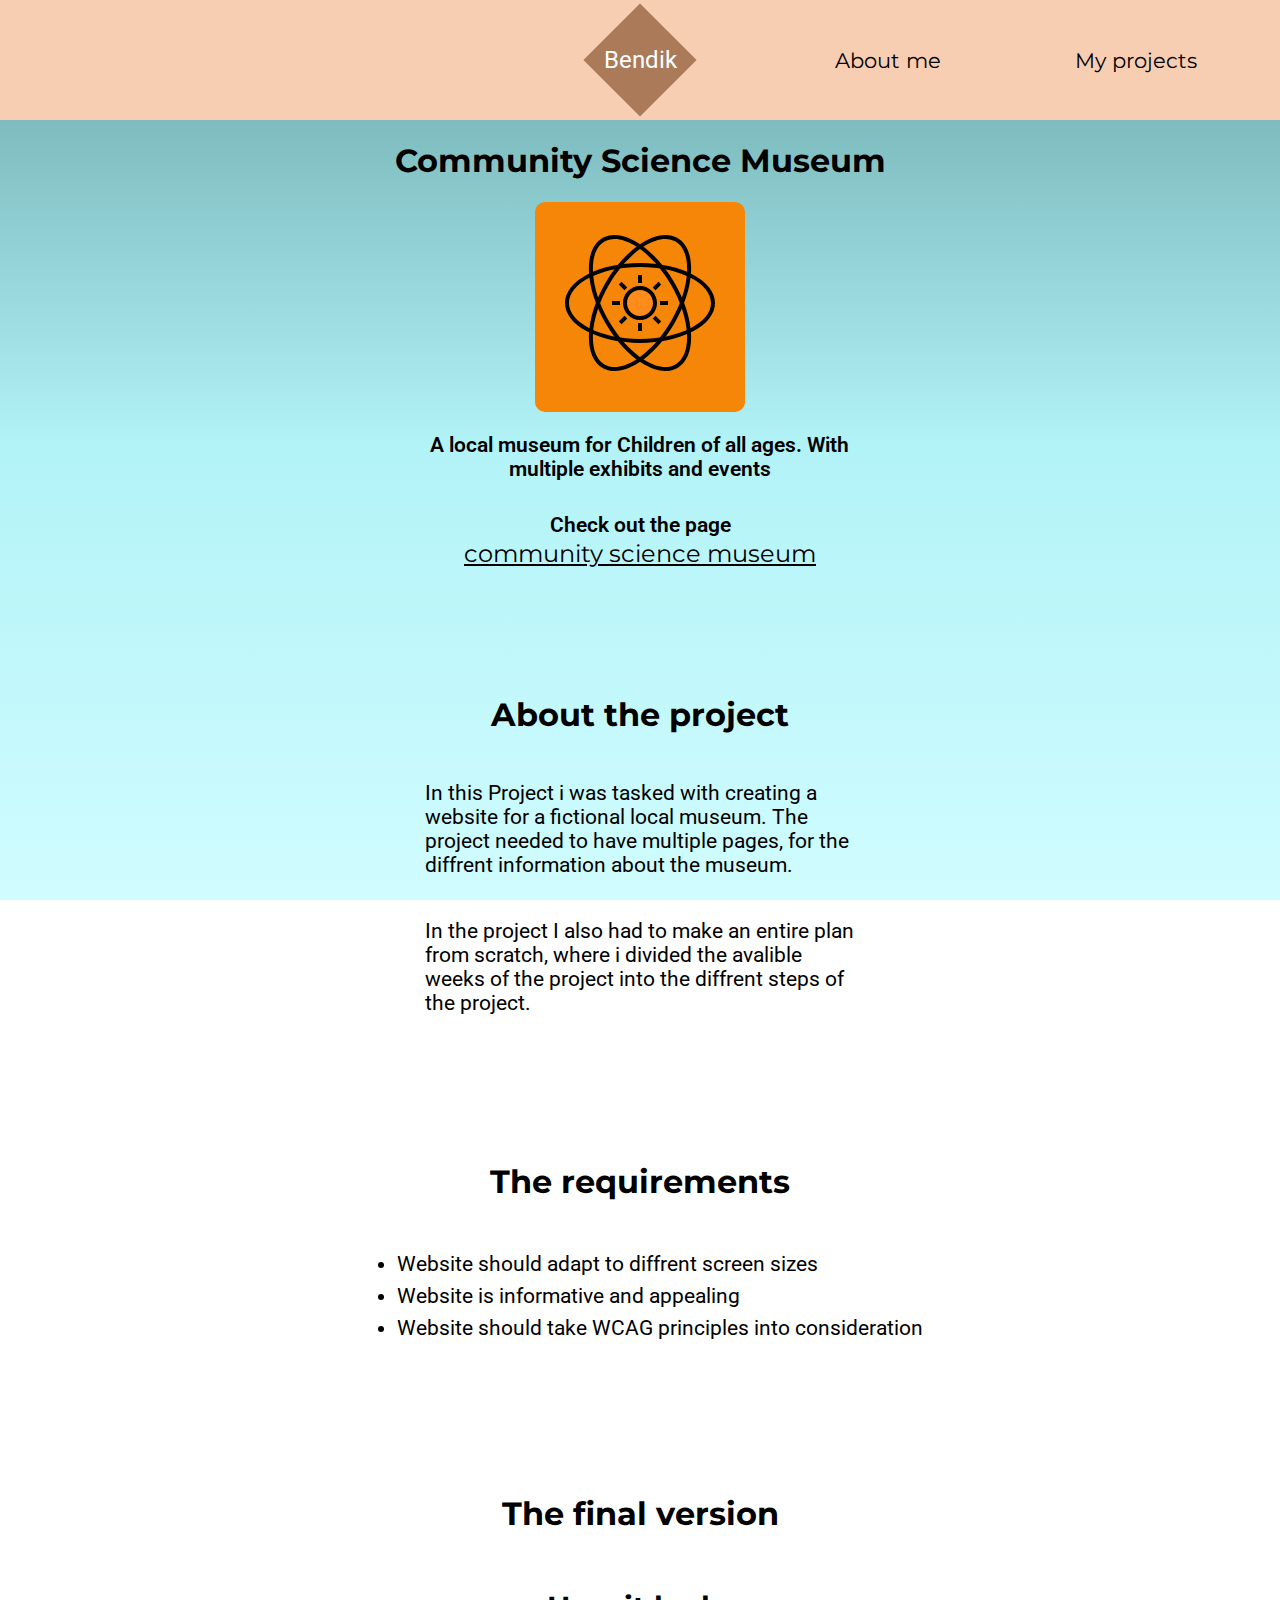
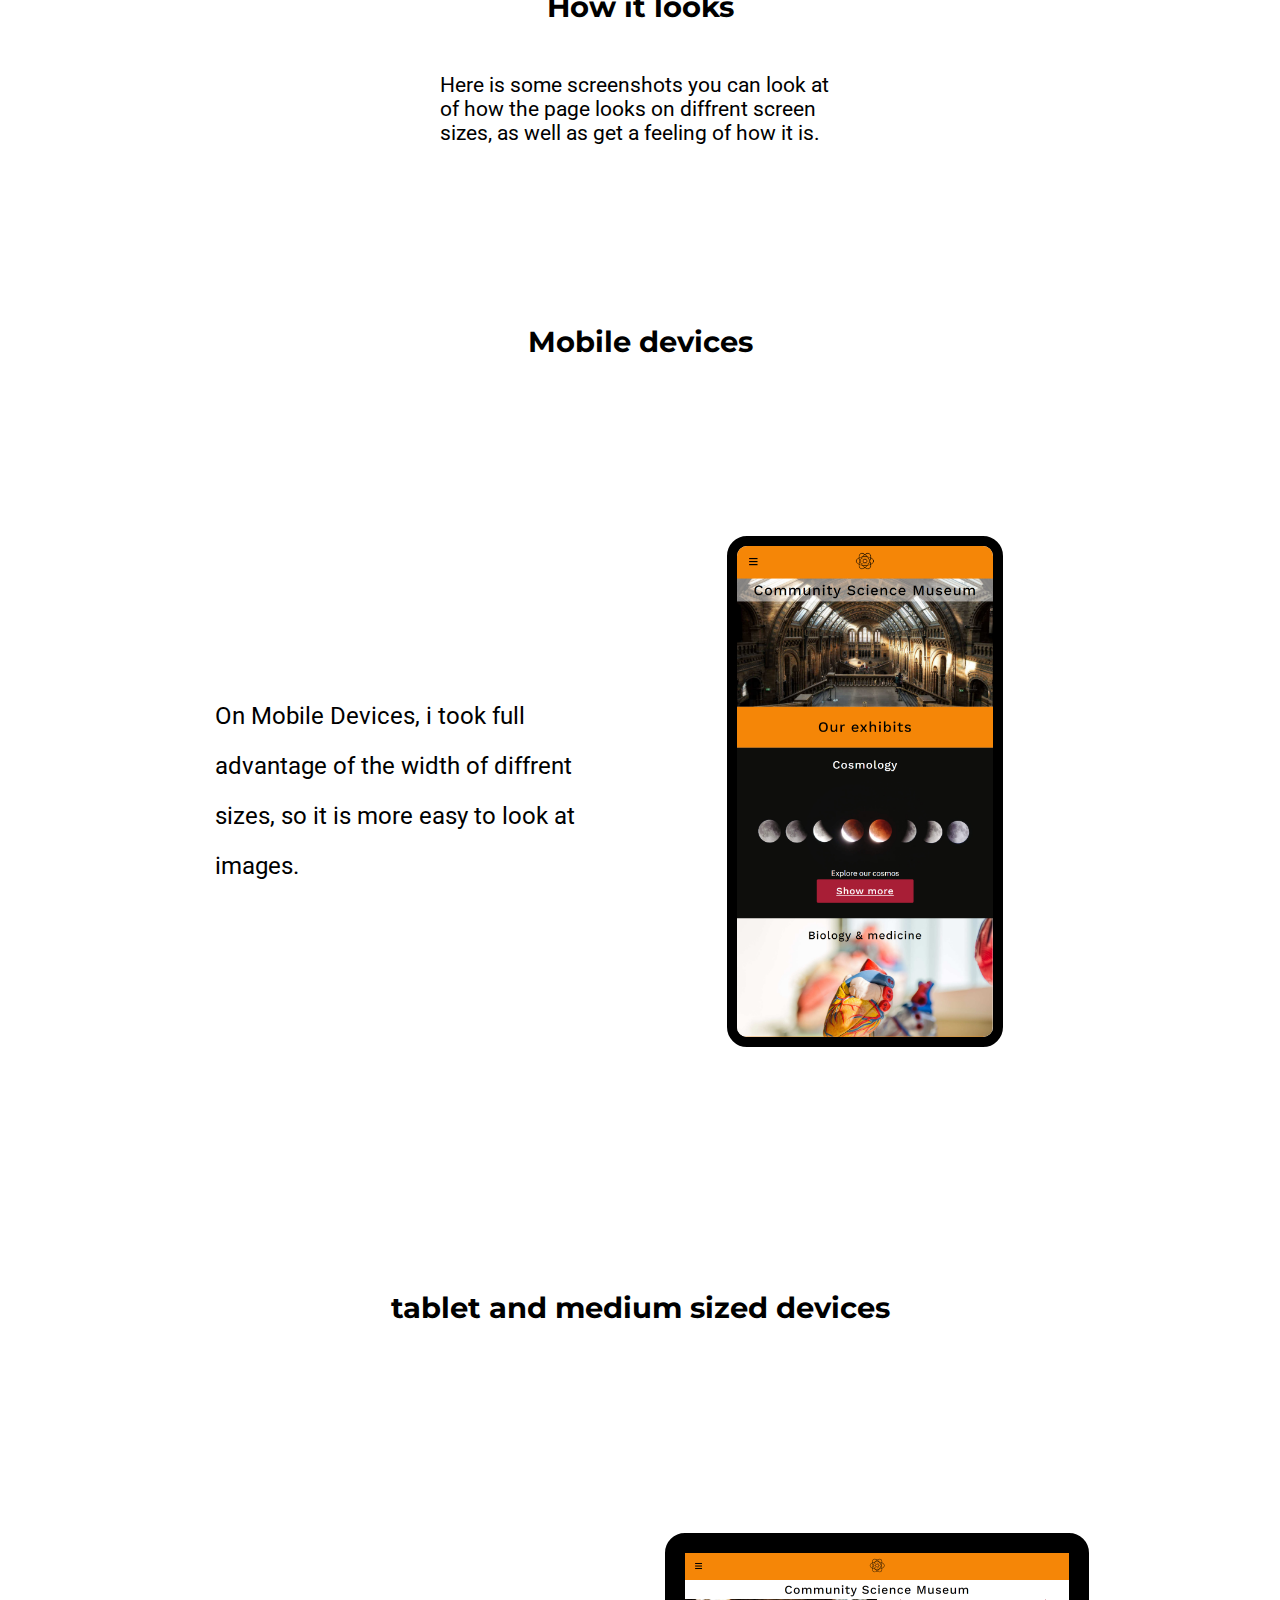
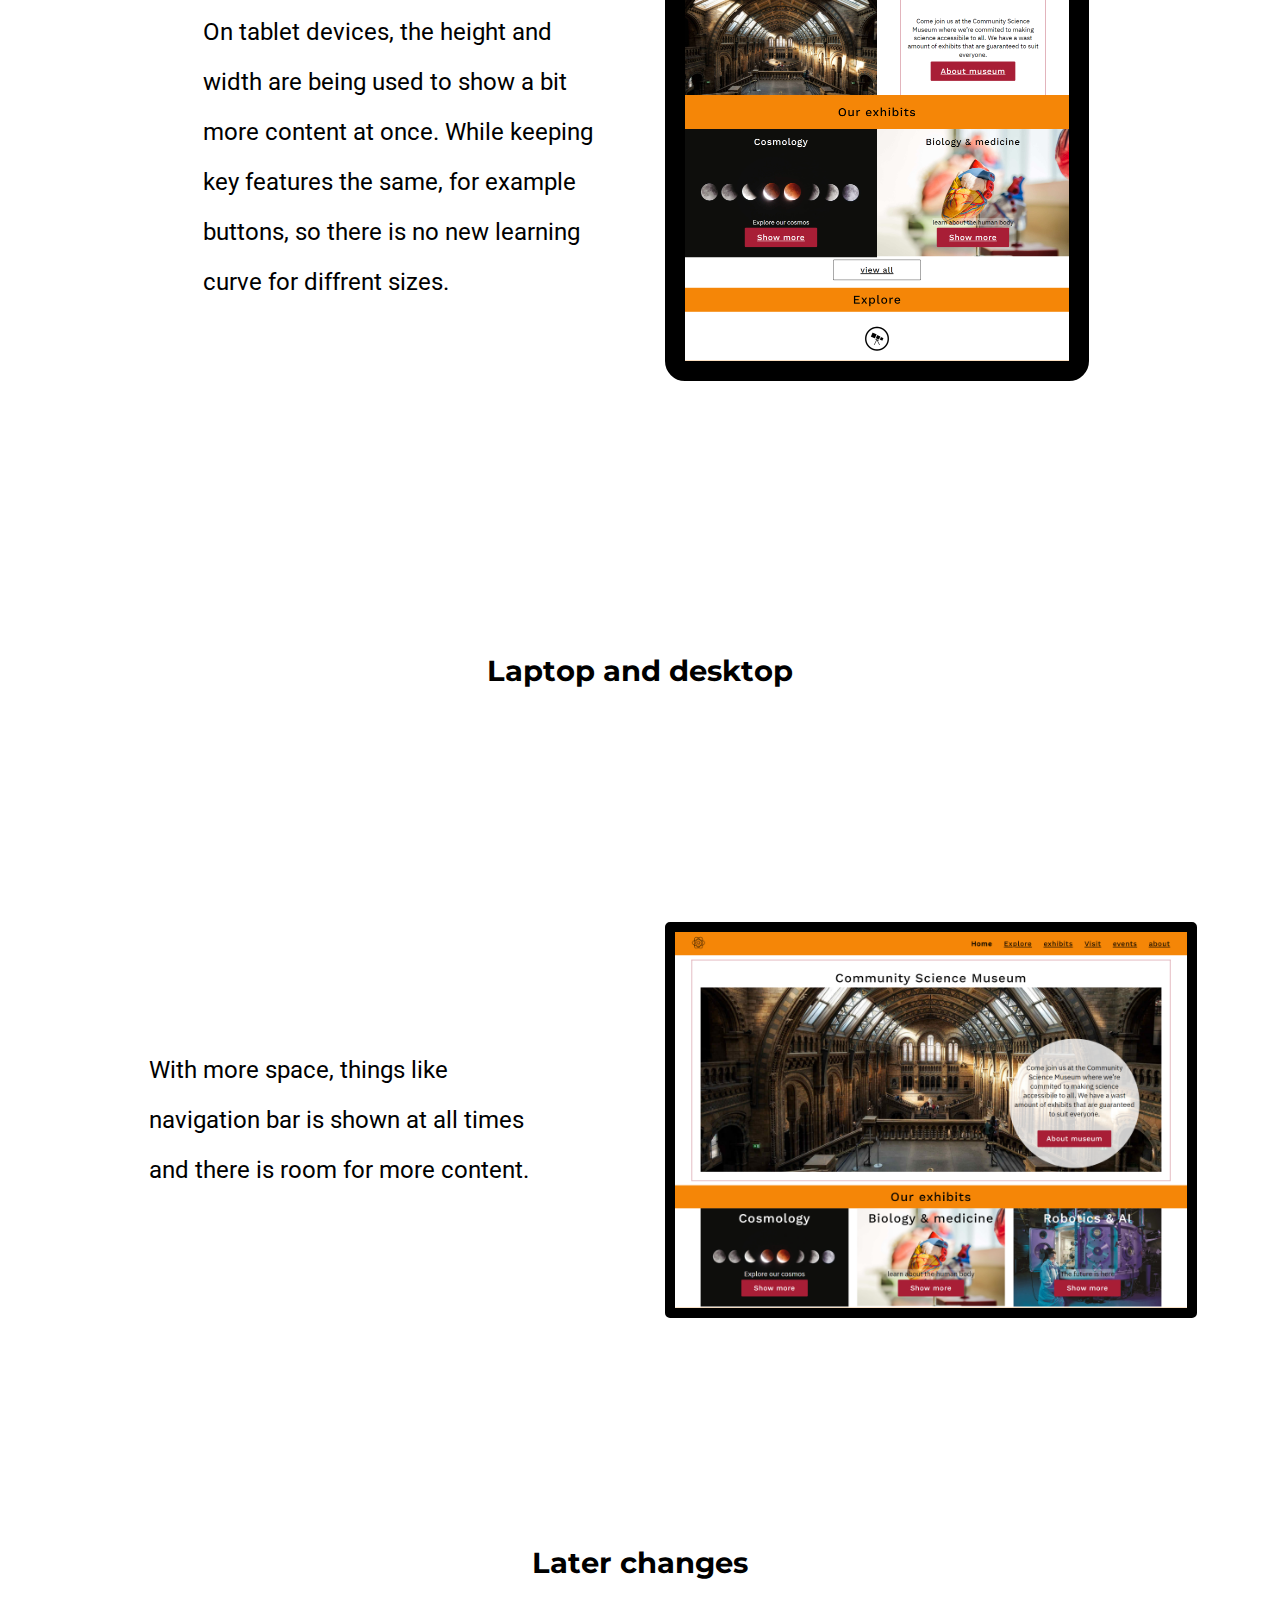
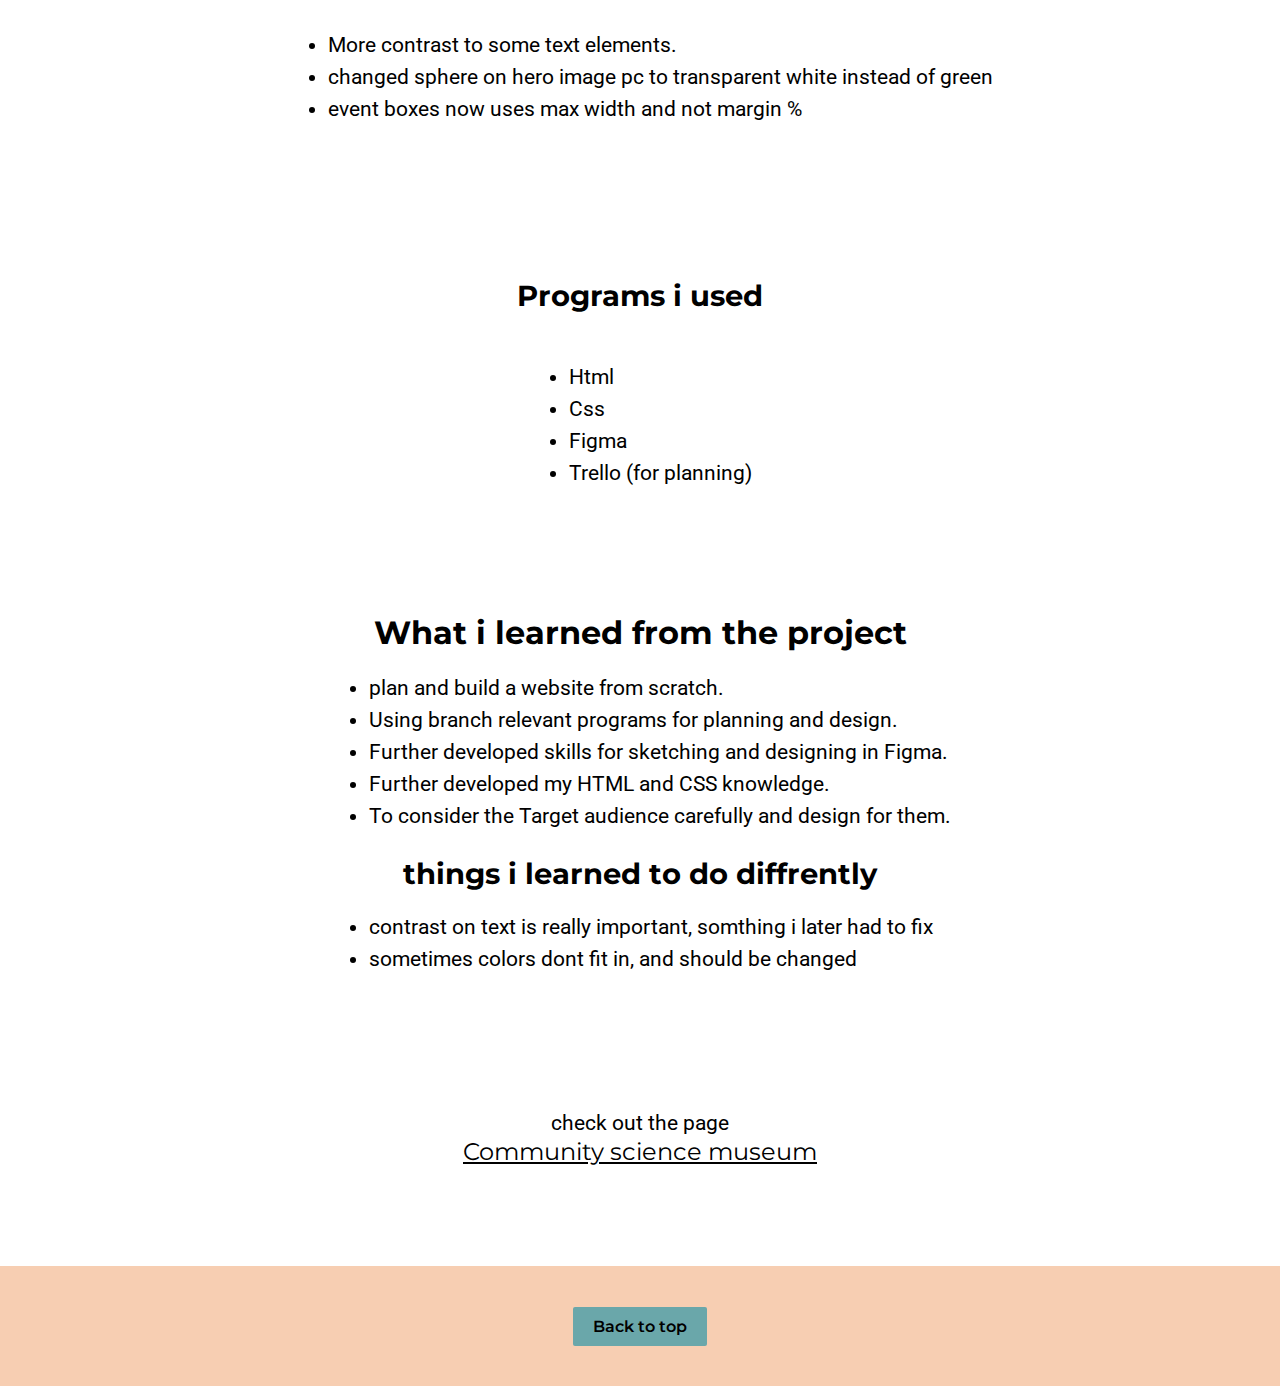
==== communityscienceMuseum.html @ 0f40d1de "more styling and spelling" ====
<!DOCTYPE html>
<html lang="en">
<head>
    <meta charset="UTF-8">
    <meta http-equiv="X-UA-Compatible" content="IE=edge">
    <meta name="viewport" content="width=device-width, initial-scale=1.0">
    <meta name="description" content="The community science museum project. A project about an fictional local museum.">
    <link rel="stylesheet" href="./css/style.css">
    <link rel="preconnect" href="https://fonts.googleapis.com">
<link rel="preconnect" href="https://fonts.gstatic.com" crossorigin>
<link href="https://fonts.googleapis.com/css2?family=Montserrat&family=Roboto&display=swap" rel="stylesheet">
    <title>My portfolio | project Science museum</title>
</head>
<body>
    <header class="grid" id="header">
        <a href="index.html" class="logo">
            <p>Bendik</p>
        </a>
            <a class="navOne" href="index.html#aboutMe">About me</a>
            <a class="navTwo" href="index.html#projects">My projects</a>
        </header>
    <main class="grid" id="project">
        <section class="grid" id="topText">
            <h1>Community Science Museum</h1>
            <img src="./assets/museumlogo.svg" alt="The logo for the museum">
            <p class="bold">A local museum for Children of all ages. With multiple exhibits and events</p>

            <div class="grid link">
                <p class="bold">Check out the page</p>
                <a href="https://community-science-museum-bergen.netlify.app/">community science museum</a>
            </div>
        </section>
        <section id="about" class="grid">
            <h2>About the project</h2>
            <p>In this Project i was tasked with creating a website for a fictional local museum.
                The project needed to have multiple pages, for the diffrent information about the museum.</p>
            <p>In the project I also had to make an entire plan from scratch, where i divided the avalible weeks of the project into the diffrent steps of the project.</p>
        </section>
        <section class="grid">
            <h2>The requirements</h2>
            <ul>
                <li>Website should adapt to diffrent screen sizes</li>
                <li>Website is informative and appealing</li>
                <li>Website should take WCAG principles into consideration</li>
            </ul>
        </section>
        <section class="grid" id="finalProduct">
            <h2>The final version</h2>
            <article class="grid look">
                <div class="grid">
                <h3>How it looks</h3>
                <p>Here is some screenshots you can look at of how the 
                    page looks on diffrent screen sizes, as well as get a feeling of how it is.</p>
                </div>
                <div class="grid product mobile">
                    <h4>Mobile devices</h4>
                    <p>On Mobile Devices, i took full advantage of the width of diffrent sizes, so it is more easy to look at images.</p>
                    <img src="./assets/screenshots/museummobile.png">
                </div>
                <div class="grid product tablet">
                    <h4>tablet and medium sized devices</h4>
                    <p>
                        On tablet devices, the height and width are being used to show a bit more content at once. While keeping key features the same, for example buttons, so there is no new learning curve for diffrent sizes.
                    </p>
                    <img src="./assets/screenshots/museumtablet.png">
                </div>
                <div class="grid product pc">
                    <h4>Laptop and desktop</h4>
                    <p>With more space, things like navigation bar is shown at all times and  there is room for more content.</p>
                    
                    <img src="./assets/screenshots/museumpc.png">
                </div>
            </article>
        </section>
            <article class="grid" id="changes">
                <h3>Later changes</h3>
                <ul>
                    <li>More contrast to some text elements.</li>
                    <li>changed sphere on hero image pc to transparent white instead of green</li>
                    <li>event boxes now uses max width and not margin %</li>
                </ul>
            </article>
            <article class="grid" id="programs">
                <h3>Programs i used</h3>
                <ul>
                    <li>Html</li>
                    <li>Css</li>
                    <li>Figma</li>
                    <li>Trello (for planning)</li>

                </ul>
            </article>
        
        <section id="learned" class="grid">
            <h2> What i learned from the project</h2>
            <ul>
                <li>plan and build a website from scratch.</li>
                <li>Using branch relevant programs for planning and design.</li>
                <li>Further developed skills for sketching and designing in Figma.</li>
                <li>Further developed my HTML and CSS knowledge.</li>
                <li>To consider the Target audience carefully and design for them.</li>
                </ul>
                <h3> things i learned to do diffrently</h3>
                <ul>
                <li>contrast on text is really important, somthing i later had to fix</li>
                <li>sometimes colors dont fit in, and should be changed</li>
            </ul>
        </section>
        <div class="link grid">
        <p>check out the page</p>
        <a href="https://community-science-museum-bergen.netlify.app/">Community science museum</a>
        </div>

    </main>
    <footer class="flex">
        <a class="button" href="#header">Back to top</a>

    </footer>
</body>
</html>
---- css/style.css ----
:root{
    /*maybe*/
}
html{
    scroll-behavior: smooth;
}
body{
    background: linear-gradient(180deg, #6AA7AA 0%, #B2F3F7 49.48%, #D0FCFF 100%);
    background-repeat: no-repeat;
    background-size: cover;
    background-attachment: fixed;
    margin: 0px;
    
}
.grid{
    display: grid;
    align-items: center;
    justify-items: center;
}
.flex{
    display: flex;
}
/*text*/
h1, h2, h3, h4, a{
    font-family: 'Montserrat', sans-serif;
}
h1, h2{
    font-size: 2rem;
}
h3{
    font-size: 1.8rem;
}
p, li{
    font-family: 'Roboto', sans-serif;
    font-size: 1.3rem;

}
ul{
    margin-bottom: 20px;
}
li{
    margin:8px 2px
}
.bold{
    font-weight: 600;
}
.link{
    margin-top: 10px;
    font-size: 1.5rem;
}
.link p{
    margin: 2px;
}
.link a{
    text-decoration: underline;
    color: black;
}
/*buttons and relevant*/
a.button{
    background-color: #6AA7AA;
    color: black;
    text-decoration: none;
    padding:10px 20px;
    border-radius: 2px;
    font-weight: 600;
}
a.button:hover{
    text-decoration: underline;
    cursor: pointer;
}
/**********************************header********************************************/
header, footer{
    background-color: #F7CEB2;
    margin: 0px;
    padding: 0px 20px;
    height: 120px;
    grid-template-columns: 1fr 0.5fr 1fr 0.5fr 0.5fr 0.5fr;
    
    
}
.logo{
    grid-column: 3/4;
    background-color: #AB7A59;
    transform: rotate(45deg);
    height: 80px;
    width: 80px;
    display: flex;
    align-items: center;
    justify-content: center;
}
.logo p{
    transform: rotate(-45deg);
    margin:0px;
    color: white;
    font-size: 1.5rem;

}
.navOne{
    grid-column: 5/6;
}
.navTwo{
    grid-column: 6/7;
}
header a{
    text-decoration: none;
    color:#000;
    font-size: 1.3rem;
    margin: 18px;
    
}
/******************************************************************************/

main{
    row-gap: 220px;
    padding-bottom: 100px;
}
/**********************************index content********************************************/
section#info{
    row-gap: 80px;
    margin-top: 50px;
}
#info img{
    max-width: 20%;
    border-radius: 100%;
}
section#info div{
    column-gap: 30px;
}
section#projects h2{
    margin-bottom: 100px;
}
div#myProjects{
    row-gap: 200px;
}
/********************programs*********************/
section#knowledge{
    text-align: center;
}
div#programs{
    grid-template-areas: "topleft . topright"
    "botleft . botright";
    grid-template-columns: 1fr 1fr 1fr;
    grid-template-rows: auto auto;
    gap: 80px 20px;
    margin-top: 50px;
}
div#programs img{
    width: 150px;
    height: 150px;
}
div#html{
    grid-area: topleft;
}
div#css{
    grid-area: topright;
}
div#javascript{
    grid-area: botleft;
}
div#figma{
    grid-area: botright;
}



main#index article{
    grid-template-areas:
    "image name name"
    "image excerpt excerpt"
    "image button button";
    column-gap: 50px;
}
main#index article img{
    grid-area: image;
}
main#index article h3{
    grid-area: name;
}
main#index article p{
    grid-area: excerpt;
    width: 300px;
}
main#index article a{
    grid-area: button;
}
footer{
    align-items: center;
    justify-content: center;
    flex-direction: column;
}
/*about specific page */
main#project{
    row-gap: 100px;
}
section#topText p{
    max-width: 65%;
    text-align: center;
}
#about p{
    max-width: 430px;
    
}

#about ul{
    
    width: 100%;
    margin-top: 0px;
}
.listInfo{
    width: 100%;
    margin-bottom: 0px;
}

section#finalProduct{
}
section#finalProduct p{
    max-width: 400px;
}
.product{
    grid-template-columns: 1fr  1fr;
    height: 100vh;
    column-gap: 50px;
}
.product h4{
    grid-column: 1/3;
    font-size: 1.8rem;
}
.product p{
    font-size: 1.5rem;
    line-height: 50px;
}
.look{
    row-gap: 50px;
}
.mobile img{
    max-width: 20vw;
    border: solid 10px black;
    border-radius: 20px;
}
.tablet img{
    max-width: 30vw;
    border: solid 20px black;
    border-radius: 20px;
}

.pc img{
    grid-column: 2/3;
    max-width: 40vw;
    border: solid 10px black;
    border-radius: 5px;
}
section#learned{
        justify-items: start;
        margin: 0 auto;
}
section#learned h3, section#learned h2{
    margin: 0 auto;
    text-align: center;
}

@media only screen and (max-width:1300px){
    header{
        grid-template-columns: 1fr 1fr 1fr 1fr 1fr;
    }
    .navOne{
        grid-column: 4/5;
    }
    .navTwo{
        grid-column: 5/6;
    }
    .logo{
        grid-column: 3/4;
    }
 
  
}

@media only screen and (max-width:1000px){
    header{
        grid-template-columns: 1fr 1fr 1fr;

    }
    .navOne{
        grid-column: 1/2;
        grid-row: 1/2;
    }
    .logo{
        grid-column: 2/3;
        grid-row: 1/2;
    }
    .navTwo{
        grid-column: 3/4;
        grid-row: 1/2;
    }
    section#topText p{
        max-width: none;
    }
    main#index article{
        grid-template-areas: "name name name"
        "image excerpt excerpt"
        "image button button";
    }
    section#finalProduct .product p{
        max-width: 50vw;
        line-height: normal;
    }
    
    .product{
        height: auto;
        grid-template-rows: auto auto auto;
        grid-template-columns: 90vw;
        column-gap: 0px;
        margin-bottom: 10vh;
    }
    .product img{
        max-height: 50vh;
        max-width: none;
    }
    .product h4, .prooduct p, .product img{
        grid-column: 1/2;
    }
    article#programs, section#learned{
        justify-items: start;
        margin: 0 auto;
        width: 80%;
    }
    article#programs h3{
        margin: 0 auto;
    }

}

/*mobile devices*/
@media only screen and (max-width:600px){
    header{
        padding: 0px;
    }   
    header a{
        margin: 10px;
    }
    .navOne, .navTwo{
        font-size: 1.1rem;
    }
    h1{
        max-width: 90%;
        text-align: center;
    }
    section#topText{
        row-gap: 40px;
    }
   
    section#info{
        row-gap: 20px;
    }
    section#info img{
        max-width: 50%;
    }
    main#index{
        row-gap: 150px;
    }
    main#index article{
        grid-template-areas: "name"
        "image"
        "excerpt"
        "button";
        grid-template-columns: 1fr;
        
        
    }
    main#index article h3{
        text-align: center;
    }
    section#info > div{
        width: 40%;
        text-align: center;
        flex-direction: column;
        row-gap: 25px;
    }
    div#programs{
        grid-template-columns: 1fr 1fr;
        grid-template-rows: auto auto;
        grid-template-areas: "topleft topright"
        "botleft botright";
    }
    div#programs > div > img{
        max-width: 100px;
        max-height: 100px;
    }
    section#projects h2{
        margin-bottom: 20px;
    }
    div#myProjects{
        row-gap: 100px;
    }
    main#index div#myProjects p{
        width: auto;
        max-width: 75%;
    }


/*project page*/
section#topText p{
    max-width: 80%;
}
    #about p, section#finalProduct p{
        max-width: 80%;
        margin: 0 auto;
    }
    ul{
        max-width: 80%;
    }
    main#project{
        row-gap: 60px;
    }
    section#finalProduct .product p{
        max-width: 90%;
        font-size: 1.3rem;
    }
    .product{
        
        row-gap: 20px;
    }
    .product h4{
        text-align: center;
    }
    .product img{
        max-width: 80vw;
    }
    section#learned ul:first-of-type{
        margin-bottom: 100px;
    }
}
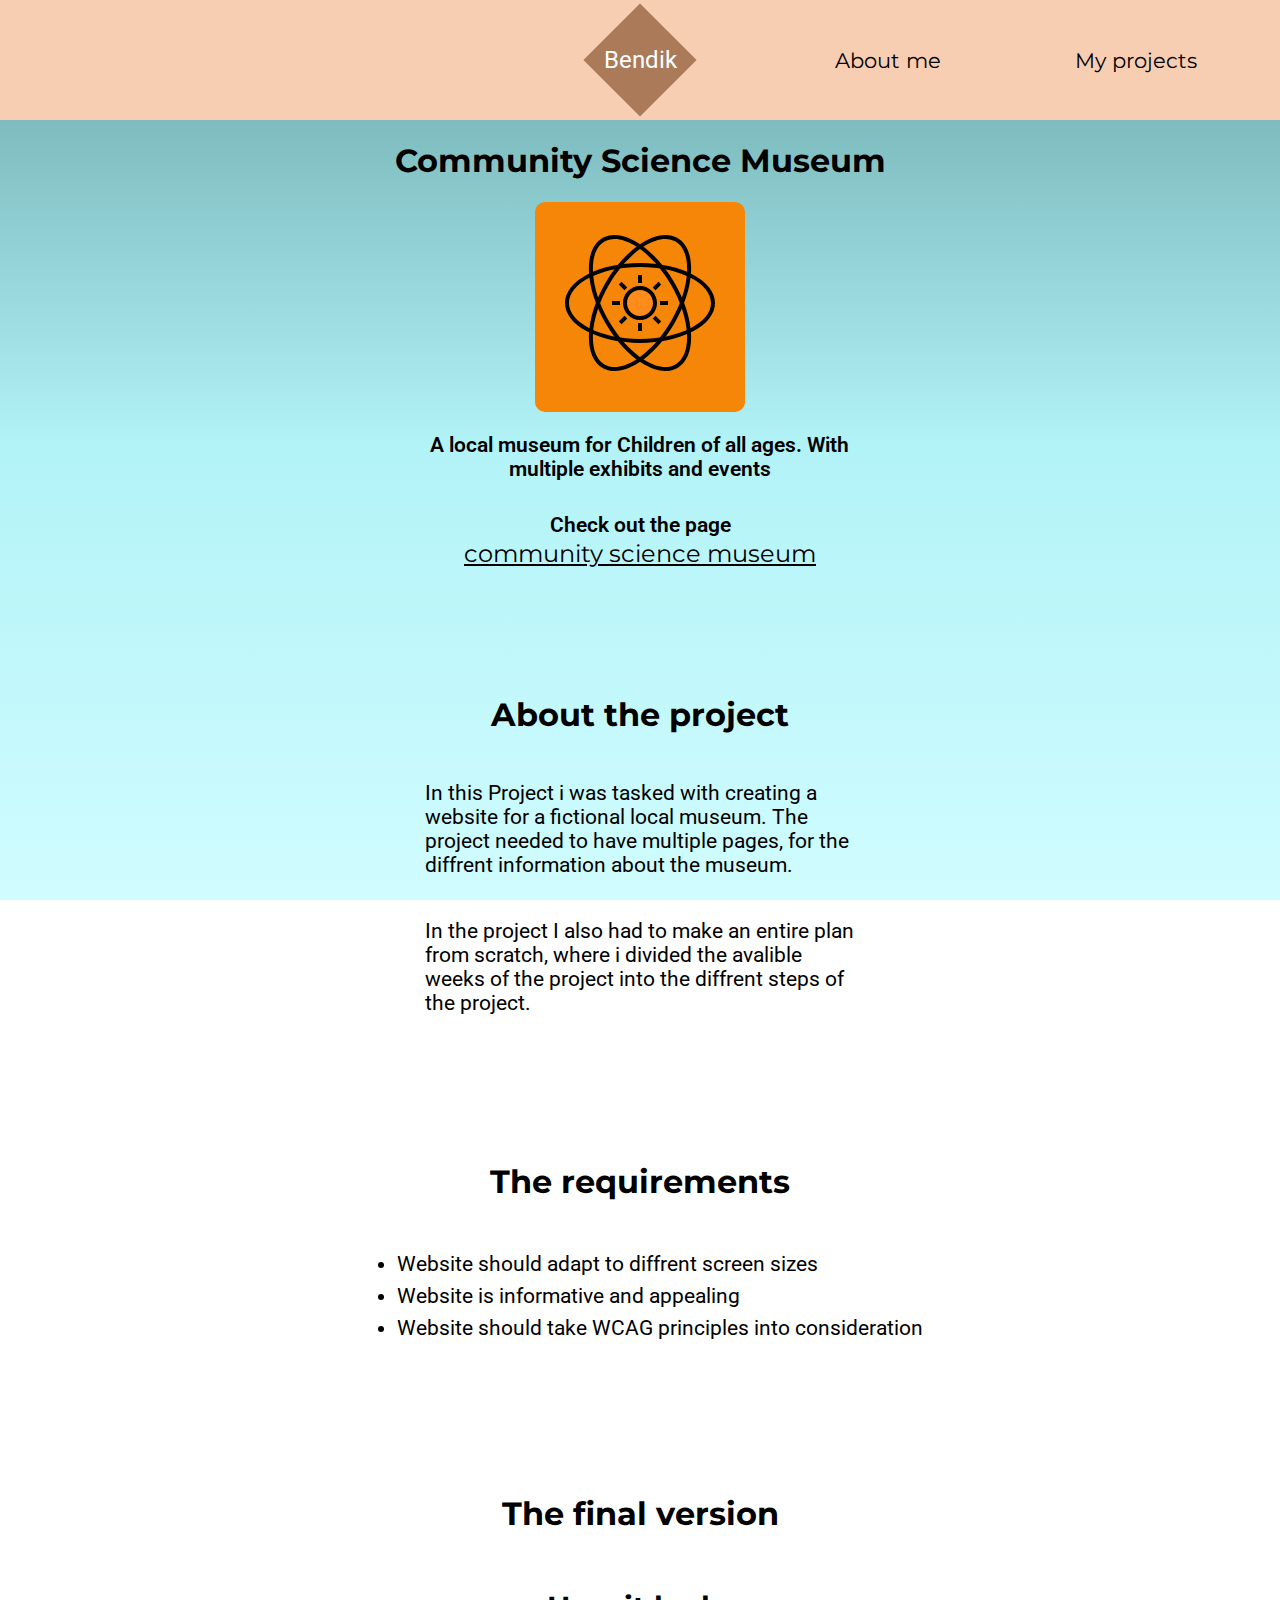
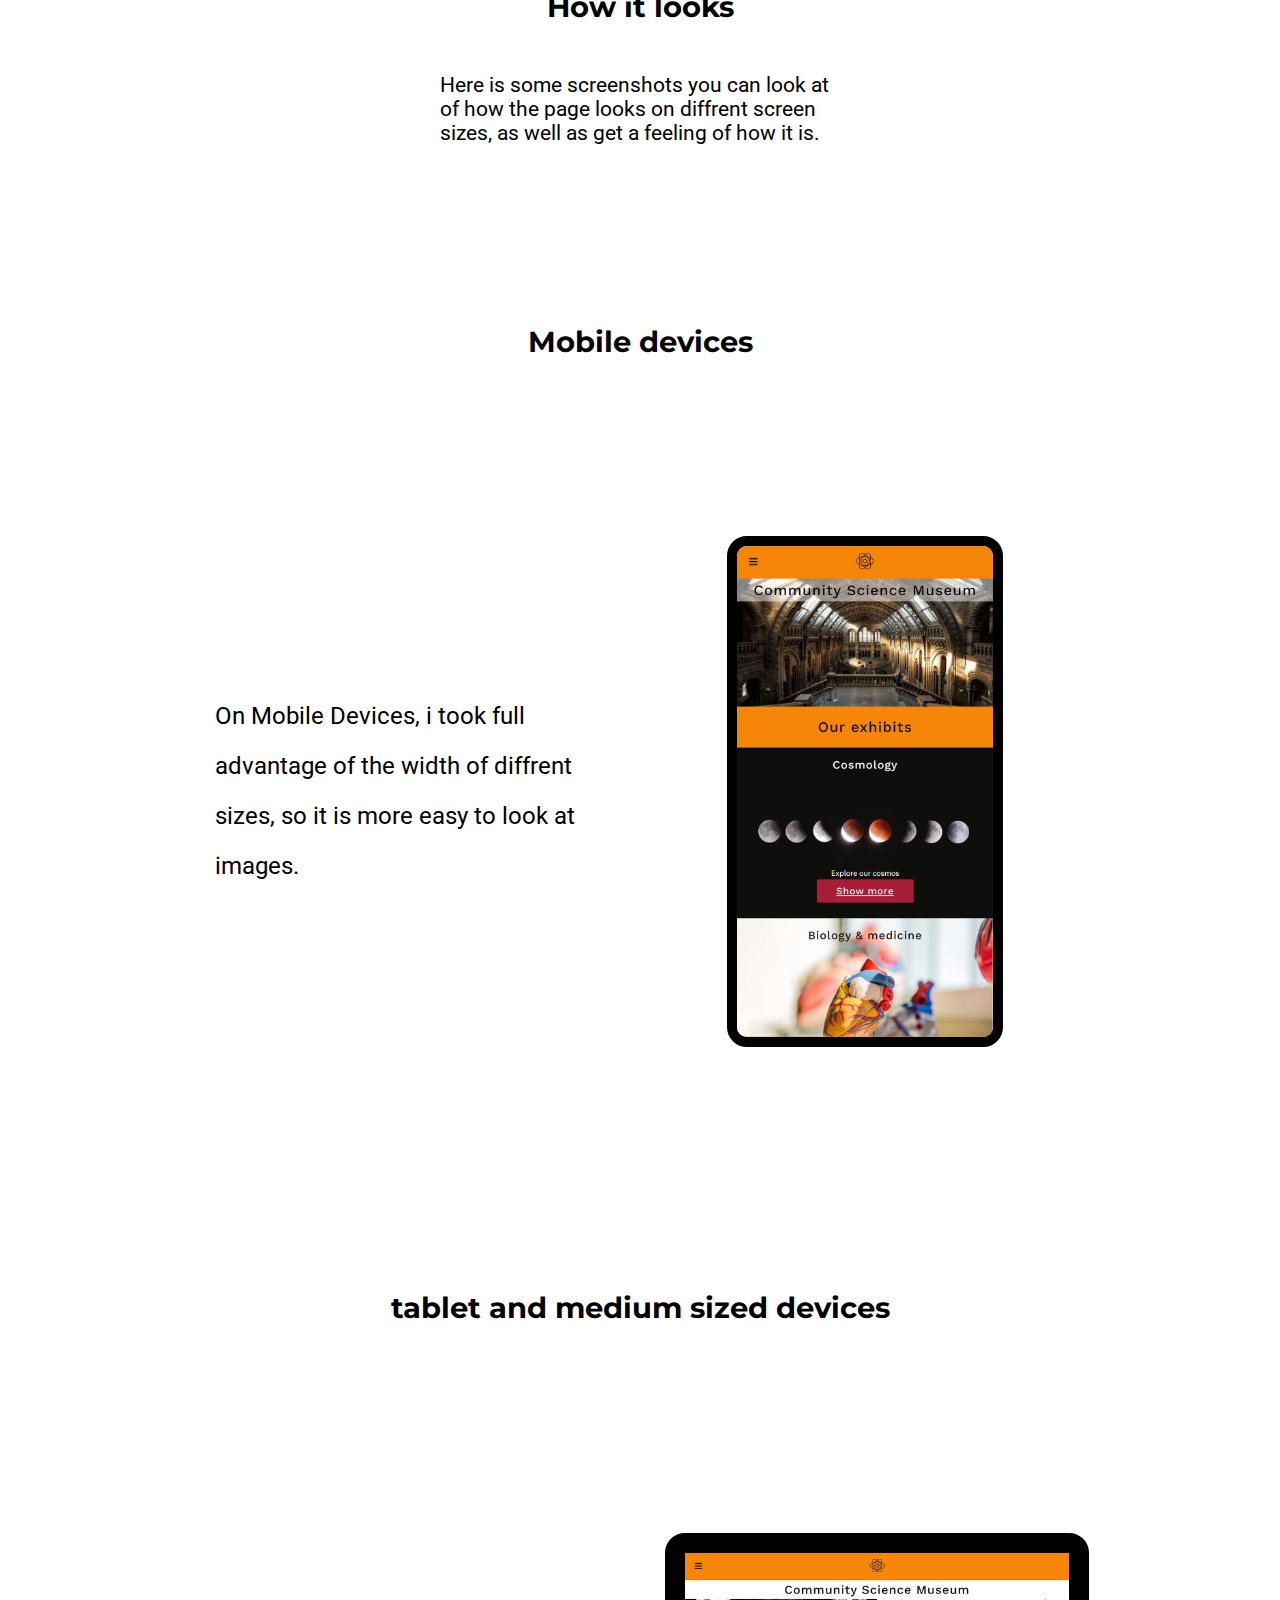
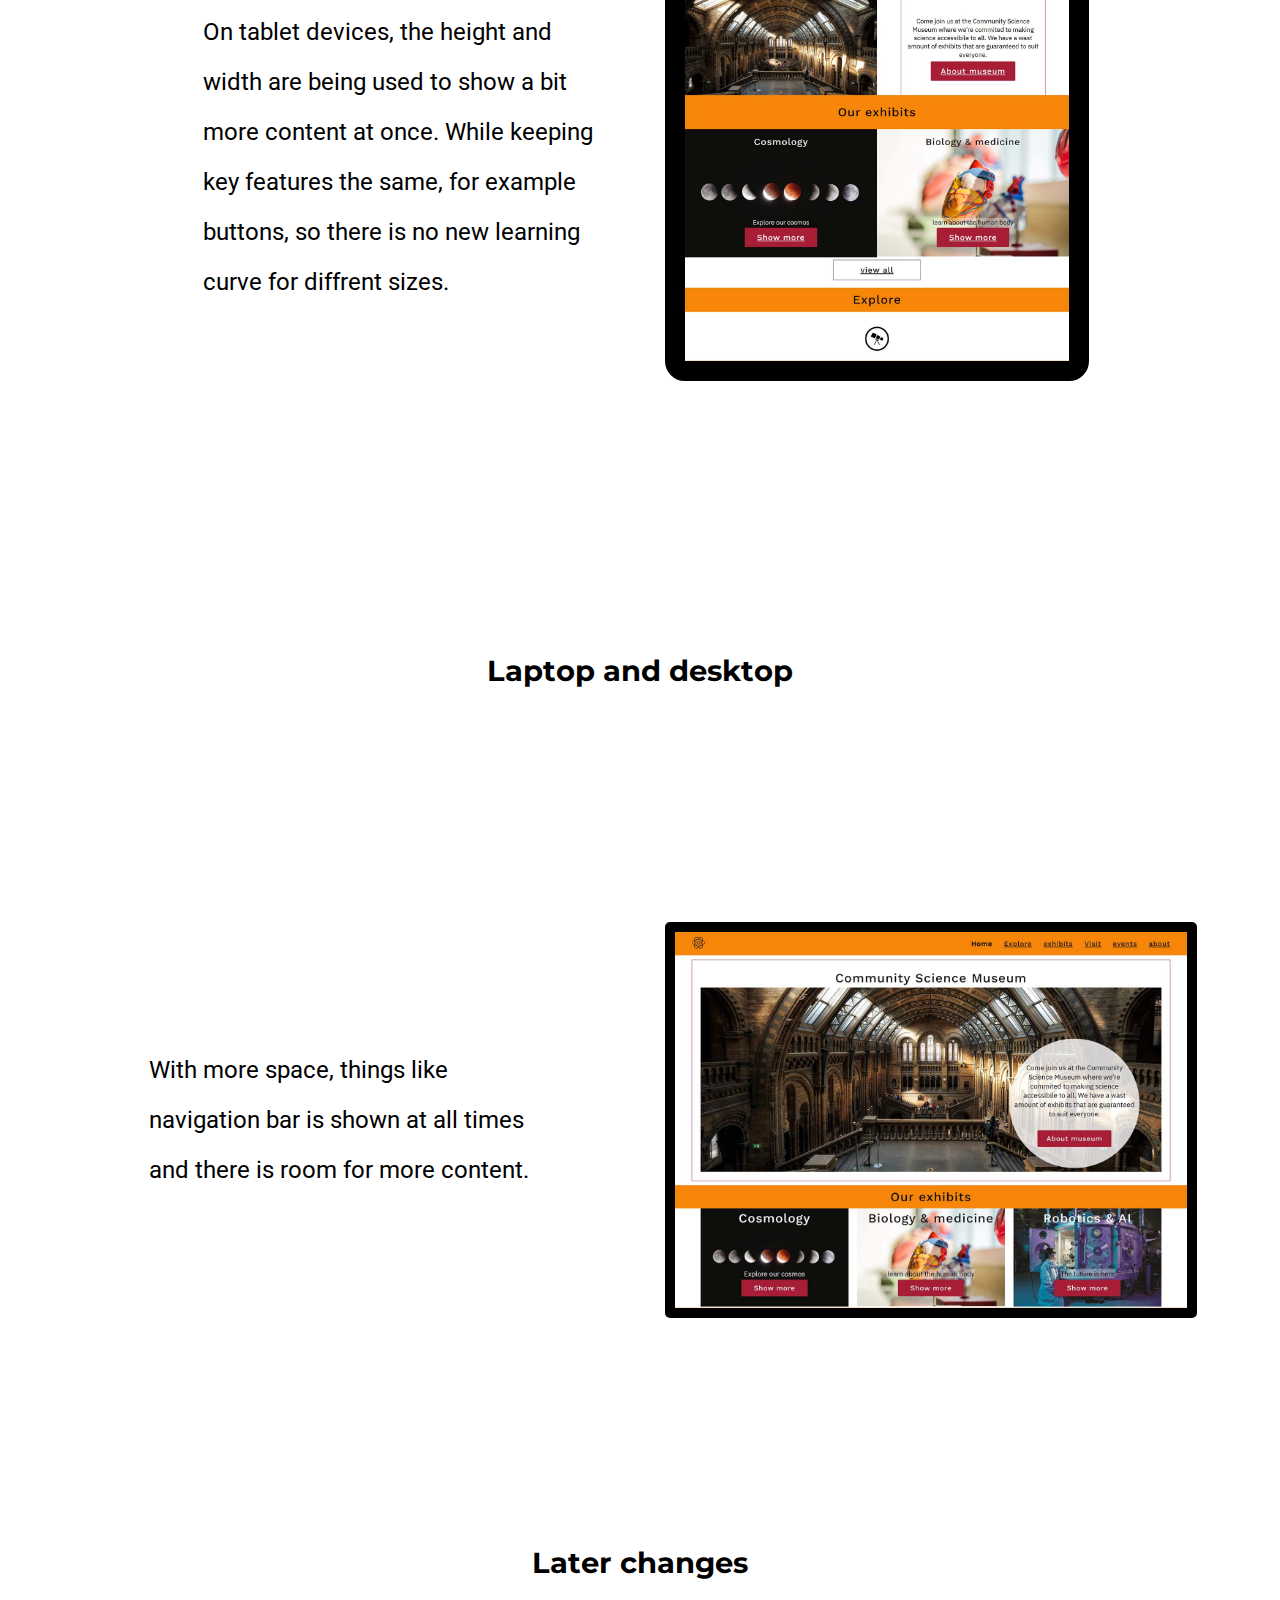
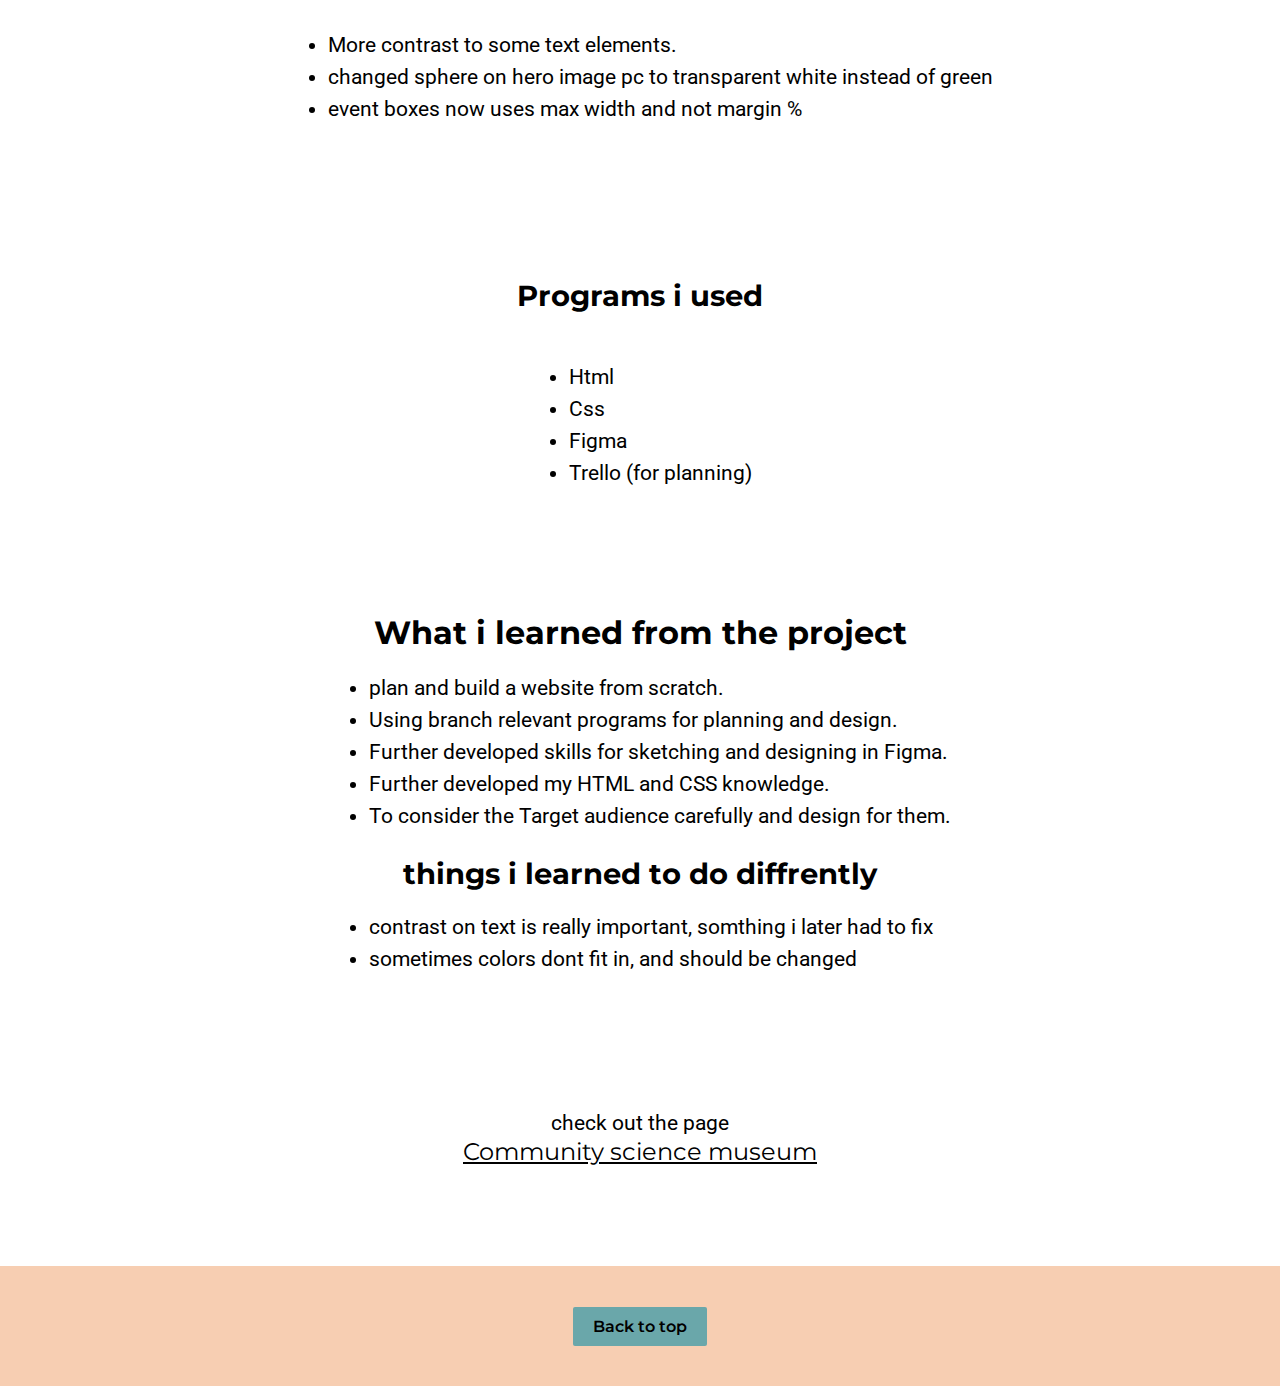
==== commit 670005d1: "right src for new pictures" ====
--- a/communityscienceMuseum.html
+++ b/communityscienceMuseum.html
@@ -55,20 +55,20 @@
                 <div class="grid product mobile">
                     <h4>Mobile devices</h4>
                     <p>On Mobile Devices, i took full advantage of the width of diffrent sizes, so it is more easy to look at images.</p>
-                    <img src="./assets/screenshots/museummobile.png">
+                    <img src="./assets/screenshots/museummobile.jpg">
                 </div>
                 <div class="grid product tablet">
                     <h4>tablet and medium sized devices</h4>
                     <p>
                         On tablet devices, the height and width are being used to show a bit more content at once. While keeping key features the same, for example buttons, so there is no new learning curve for diffrent sizes.
                     </p>
-                    <img src="./assets/screenshots/museumtablet.png">
+                    <img src="./assets/screenshots/museumtablet.jpg">
                 </div>
                 <div class="grid product pc">
                     <h4>Laptop and desktop</h4>
                     <p>With more space, things like navigation bar is shown at all times and  there is room for more content.</p>
                     
-                    <img src="./assets/screenshots/museumpc.png">
+                    <img src="./assets/screenshots/museumpc.jpg">
                 </div>
             </article>
         </section>
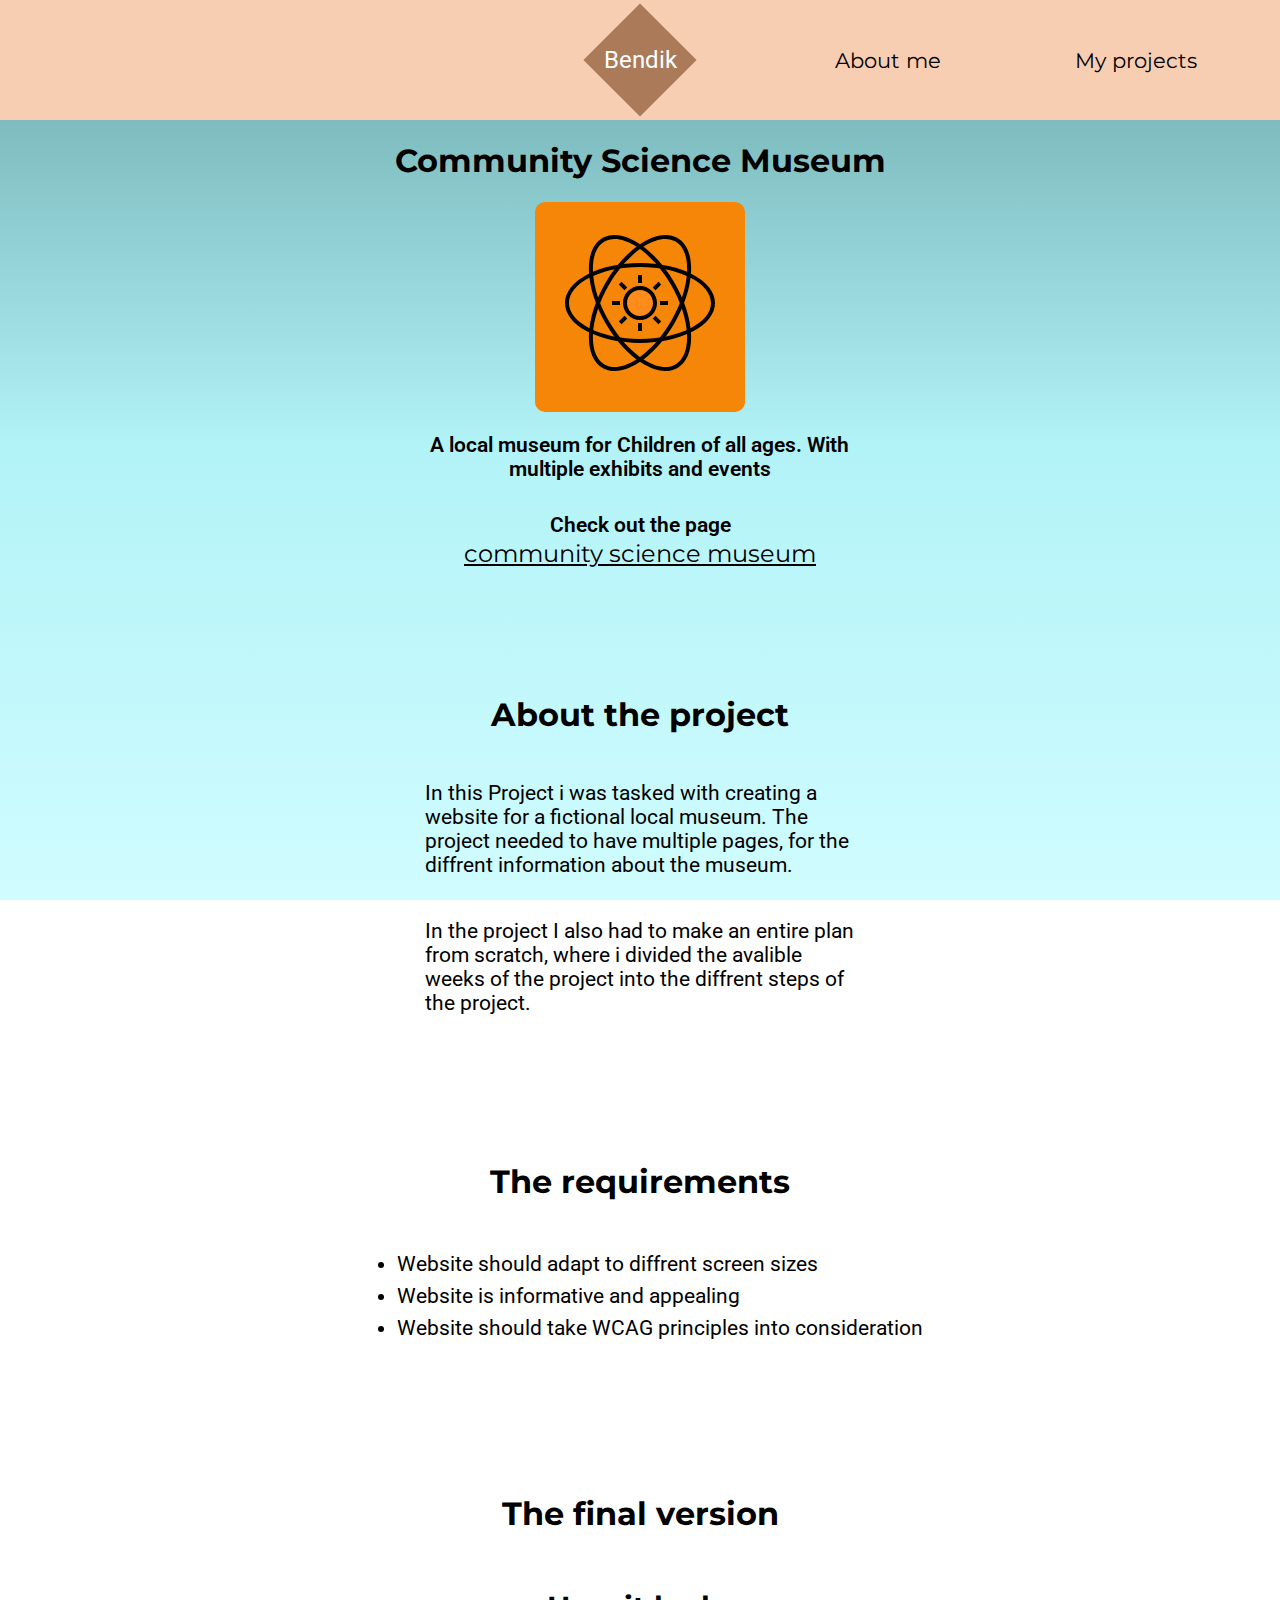
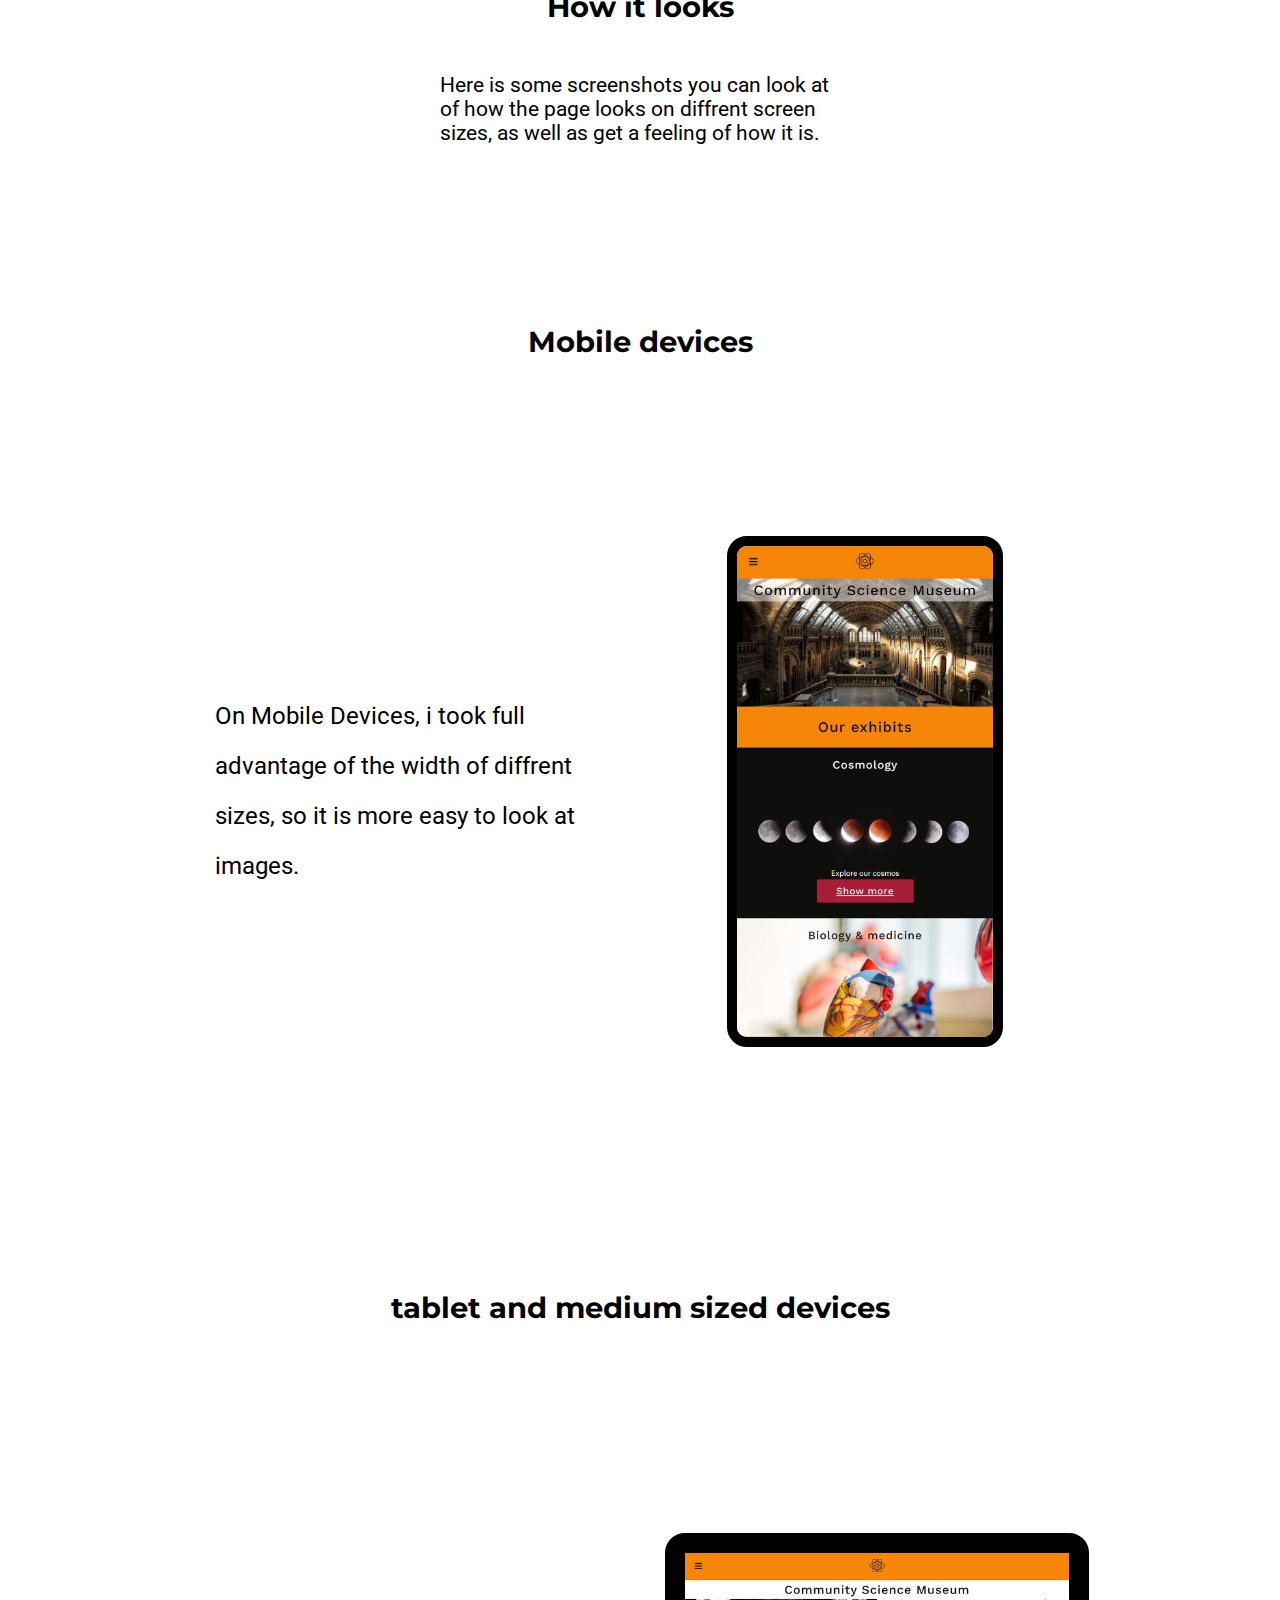
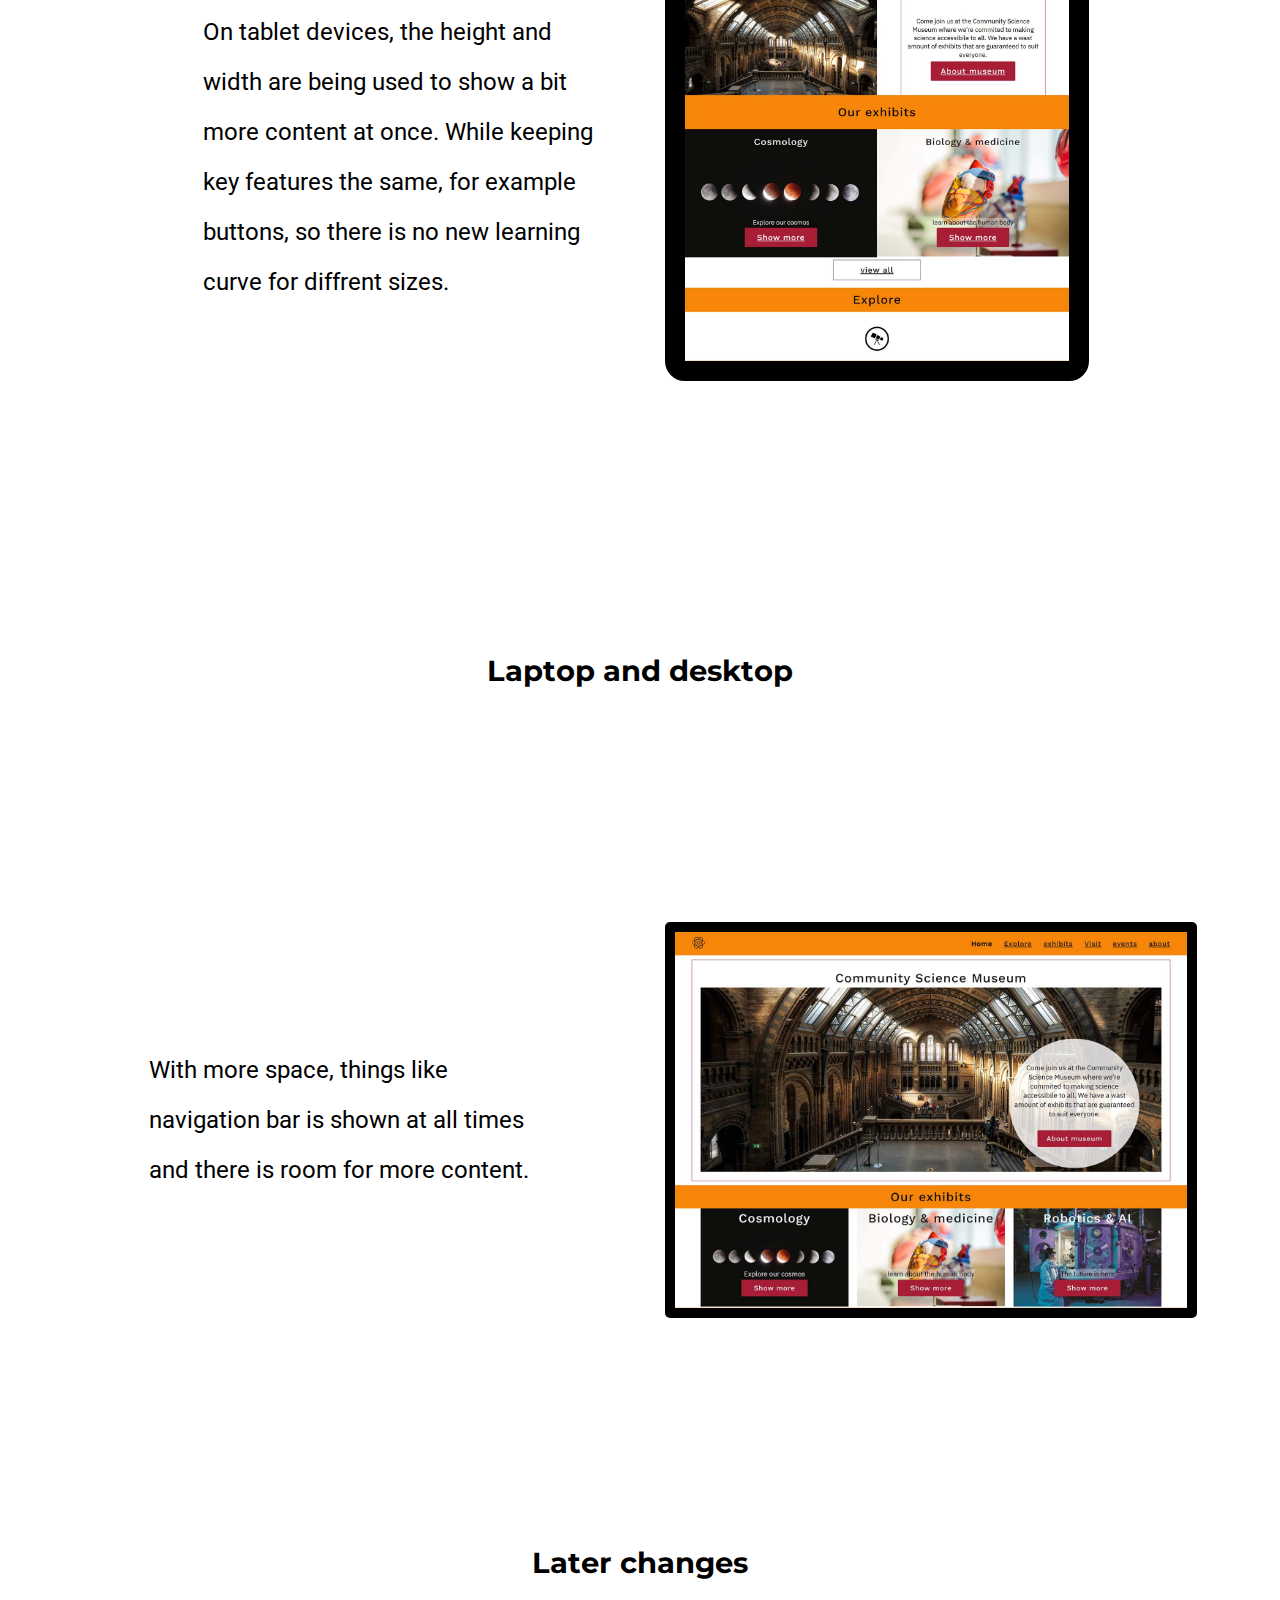
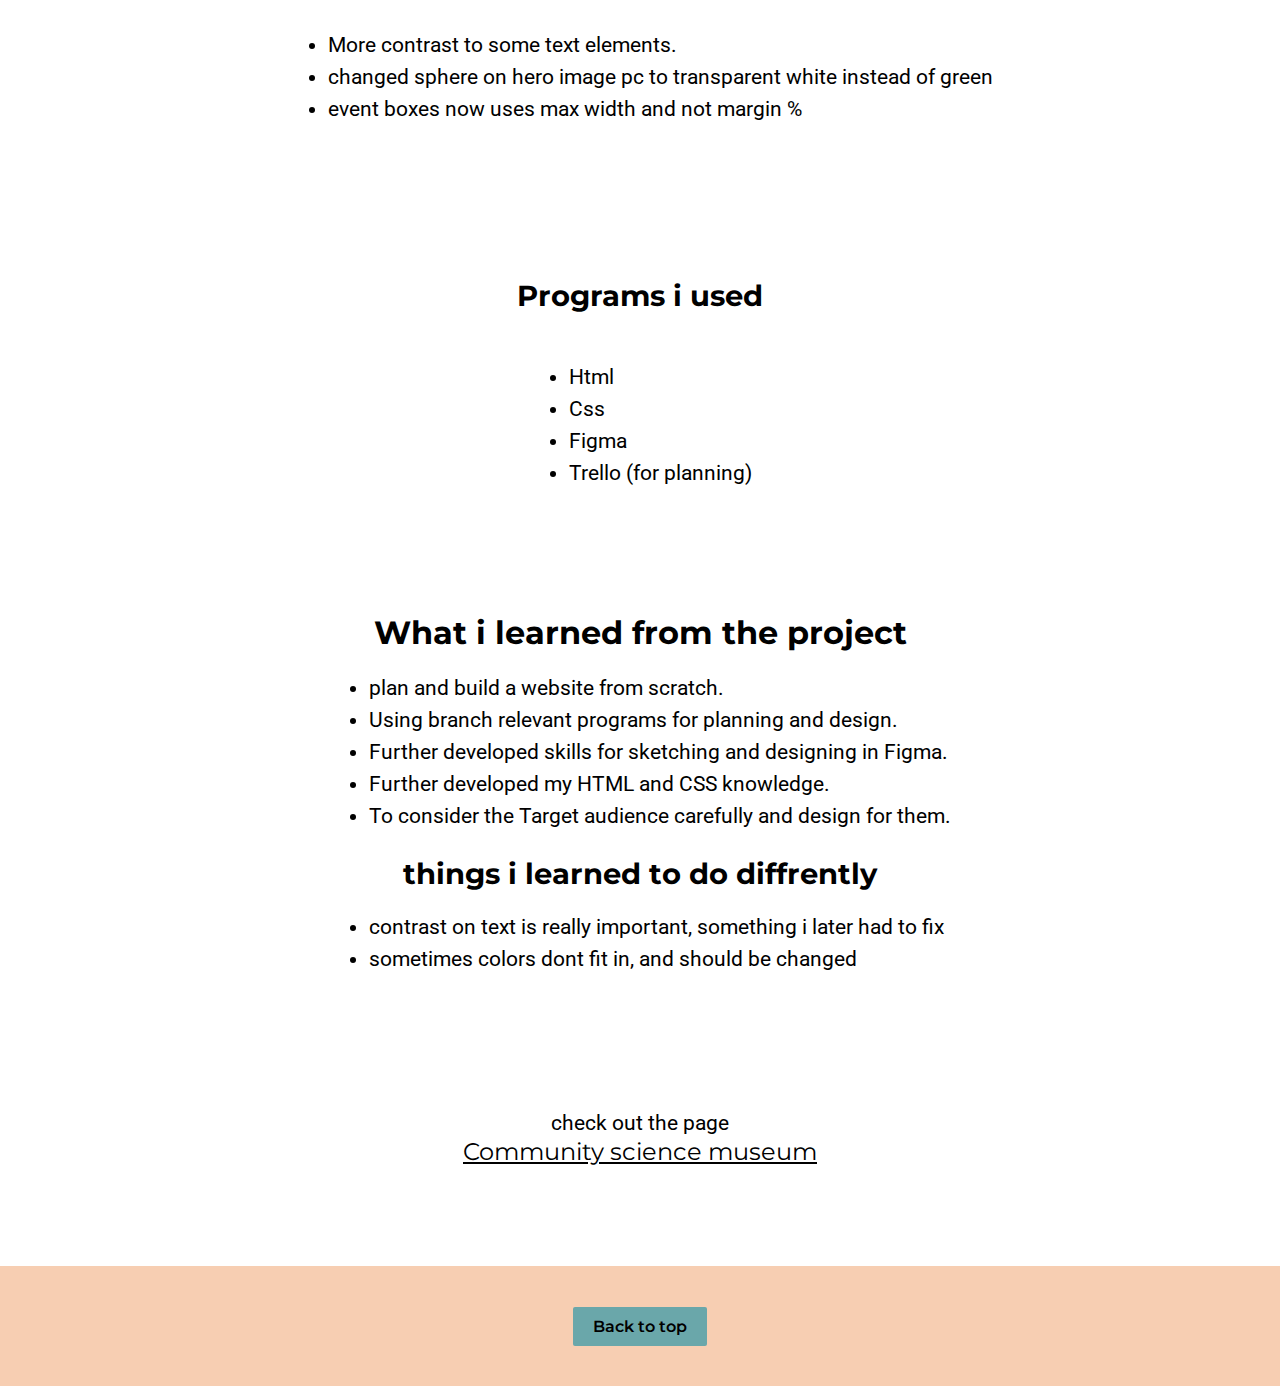
==== commit 37a081ec: "typo and hover effect" ====
--- a/communityscienceMuseum.html
+++ b/communityscienceMuseum.html
@@ -55,20 +55,20 @@
                 <div class="grid product mobile">
                     <h4>Mobile devices</h4>
                     <p>On Mobile Devices, i took full advantage of the width of diffrent sizes, so it is more easy to look at images.</p>
-                    <img src="./assets/screenshots/museummobile.jpg">
+                    <img src="./assets/screenshots/museummobile.jpg" alt="The community science museum Webpage, where you can see some of the content">
                 </div>
                 <div class="grid product tablet">
                     <h4>tablet and medium sized devices</h4>
                     <p>
                         On tablet devices, the height and width are being used to show a bit more content at once. While keeping key features the same, for example buttons, so there is no new learning curve for diffrent sizes.
                     </p>
-                    <img src="./assets/screenshots/museumtablet.jpg">
+                    <img src="./assets/screenshots/museumtablet.jpg" alt="The community science museum Webpage for tablet">
                 </div>
                 <div class="grid product pc">
                     <h4>Laptop and desktop</h4>
                     <p>With more space, things like navigation bar is shown at all times and  there is room for more content.</p>
                     
-                    <img src="./assets/screenshots/museumpc.jpg">
+                    <img src="./assets/screenshots/museumpc.jpg" alt="The community science museum Webpage for laptop and desktop, where you can see some of the content">
                 </div>
             </article>
         </section>
@@ -102,7 +102,7 @@
                 </ul>
                 <h3> things i learned to do diffrently</h3>
                 <ul>
-                <li>contrast on text is really important, somthing i later had to fix</li>
+                <li>contrast on text is really important, something i later had to fix</li>
                 <li>sometimes colors dont fit in, and should be changed</li>
             </ul>
         </section>
--- a/css/style.css
+++ b/css/style.css
@@ -54,6 +54,9 @@
 .link a{
     text-decoration: underline;
     color: black;
+}
+a:hover{
+    text-decoration: none;
 }
 /*buttons and relevant*/
 a.button{
@@ -399,9 +402,9 @@
 
 
 /*project page*/
-section#topText p{
+    section#topText p{
     max-width: 80%;
-}
+    }
     #about p, section#finalProduct p{
         max-width: 80%;
         margin: 0 auto;
@@ -429,4 +432,26 @@
     section#learned ul:first-of-type{
         margin-bottom: 100px;
     }
+}
+
+/**********************making the header fit even the smalles mobile***********************************/
+@media only screen and (max-width:370px){
+    header{
+        grid-template-columns: 1fr 0.5fr 1fr;
+    }
+    .logo{
+        width: 60px;
+        height: 60px;
+    }
+    .logo p{
+        font-size: 1.2rem;
+    }
+    .navOne, .navTwo{
+        margin: 0 auto;
+    }
+    /*link smaller*/
+
+    div.link a{
+        font-size: 1.2rem;
+    }
 }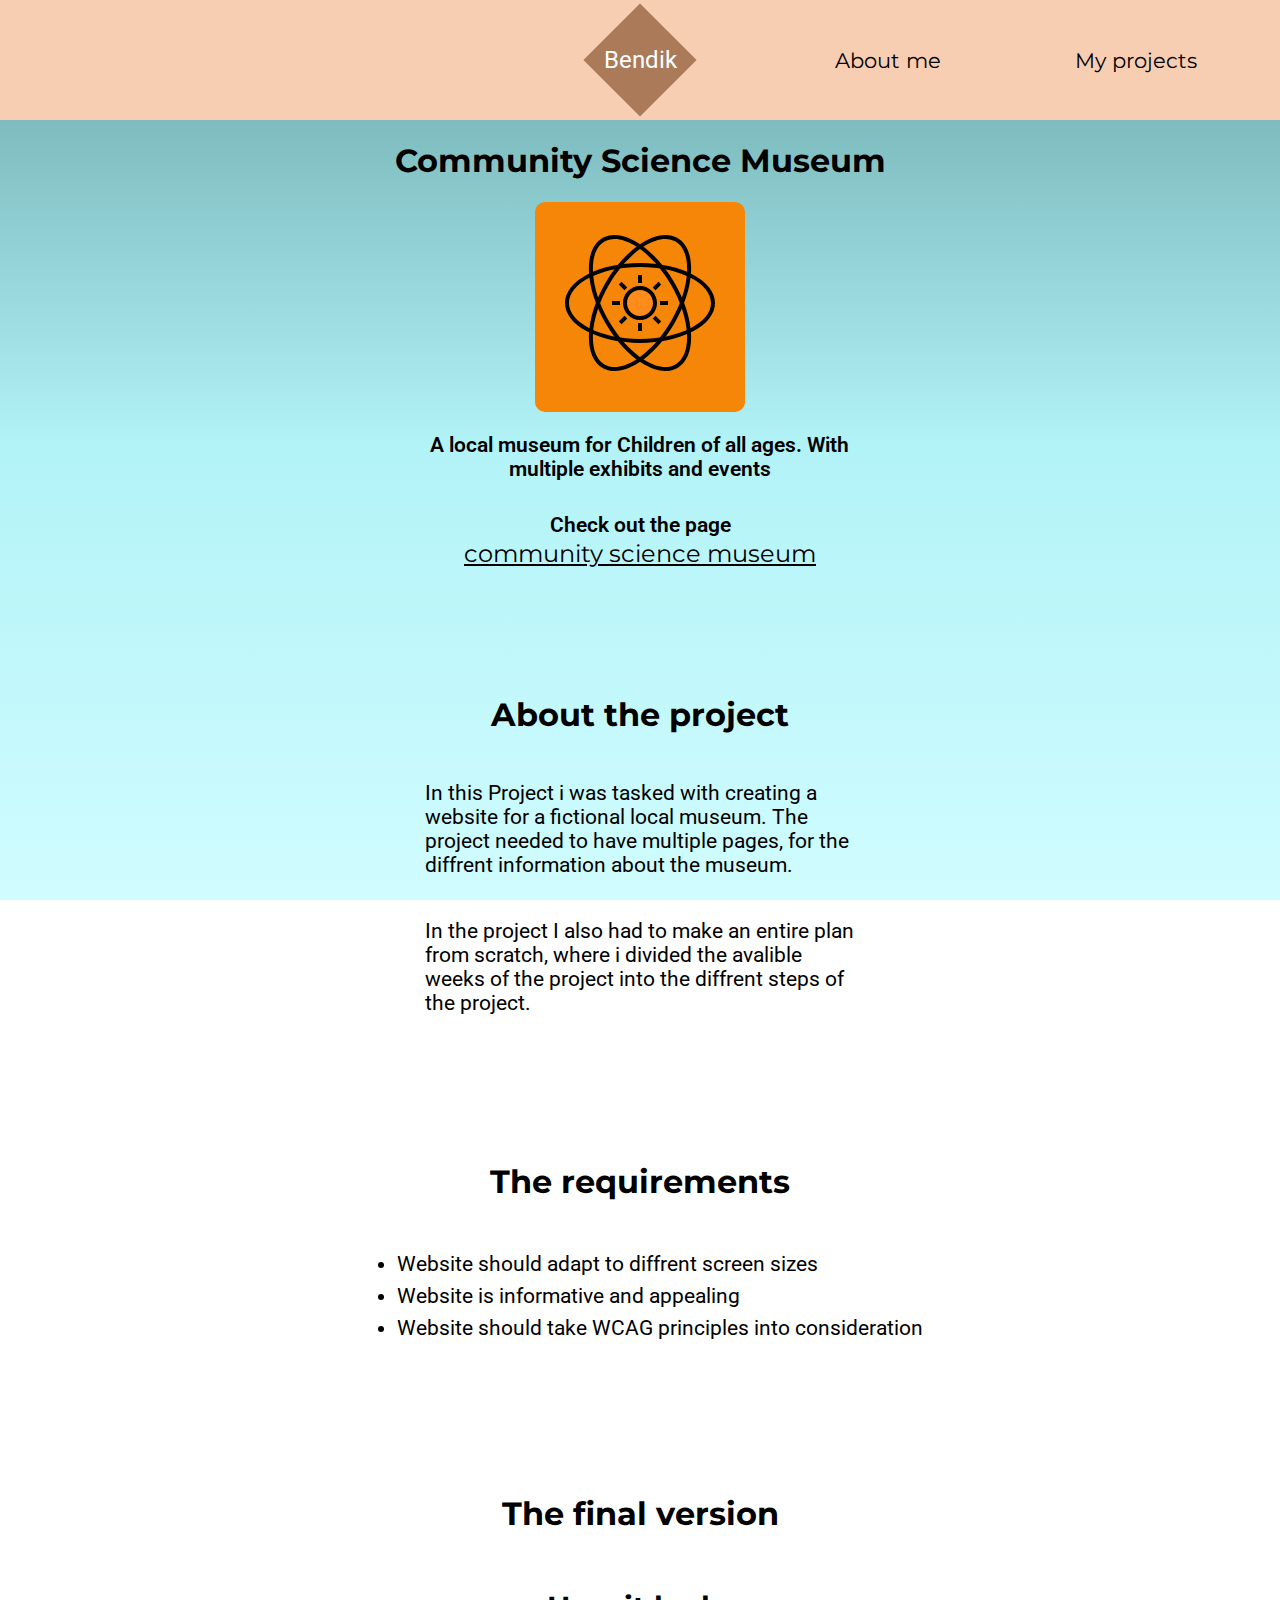
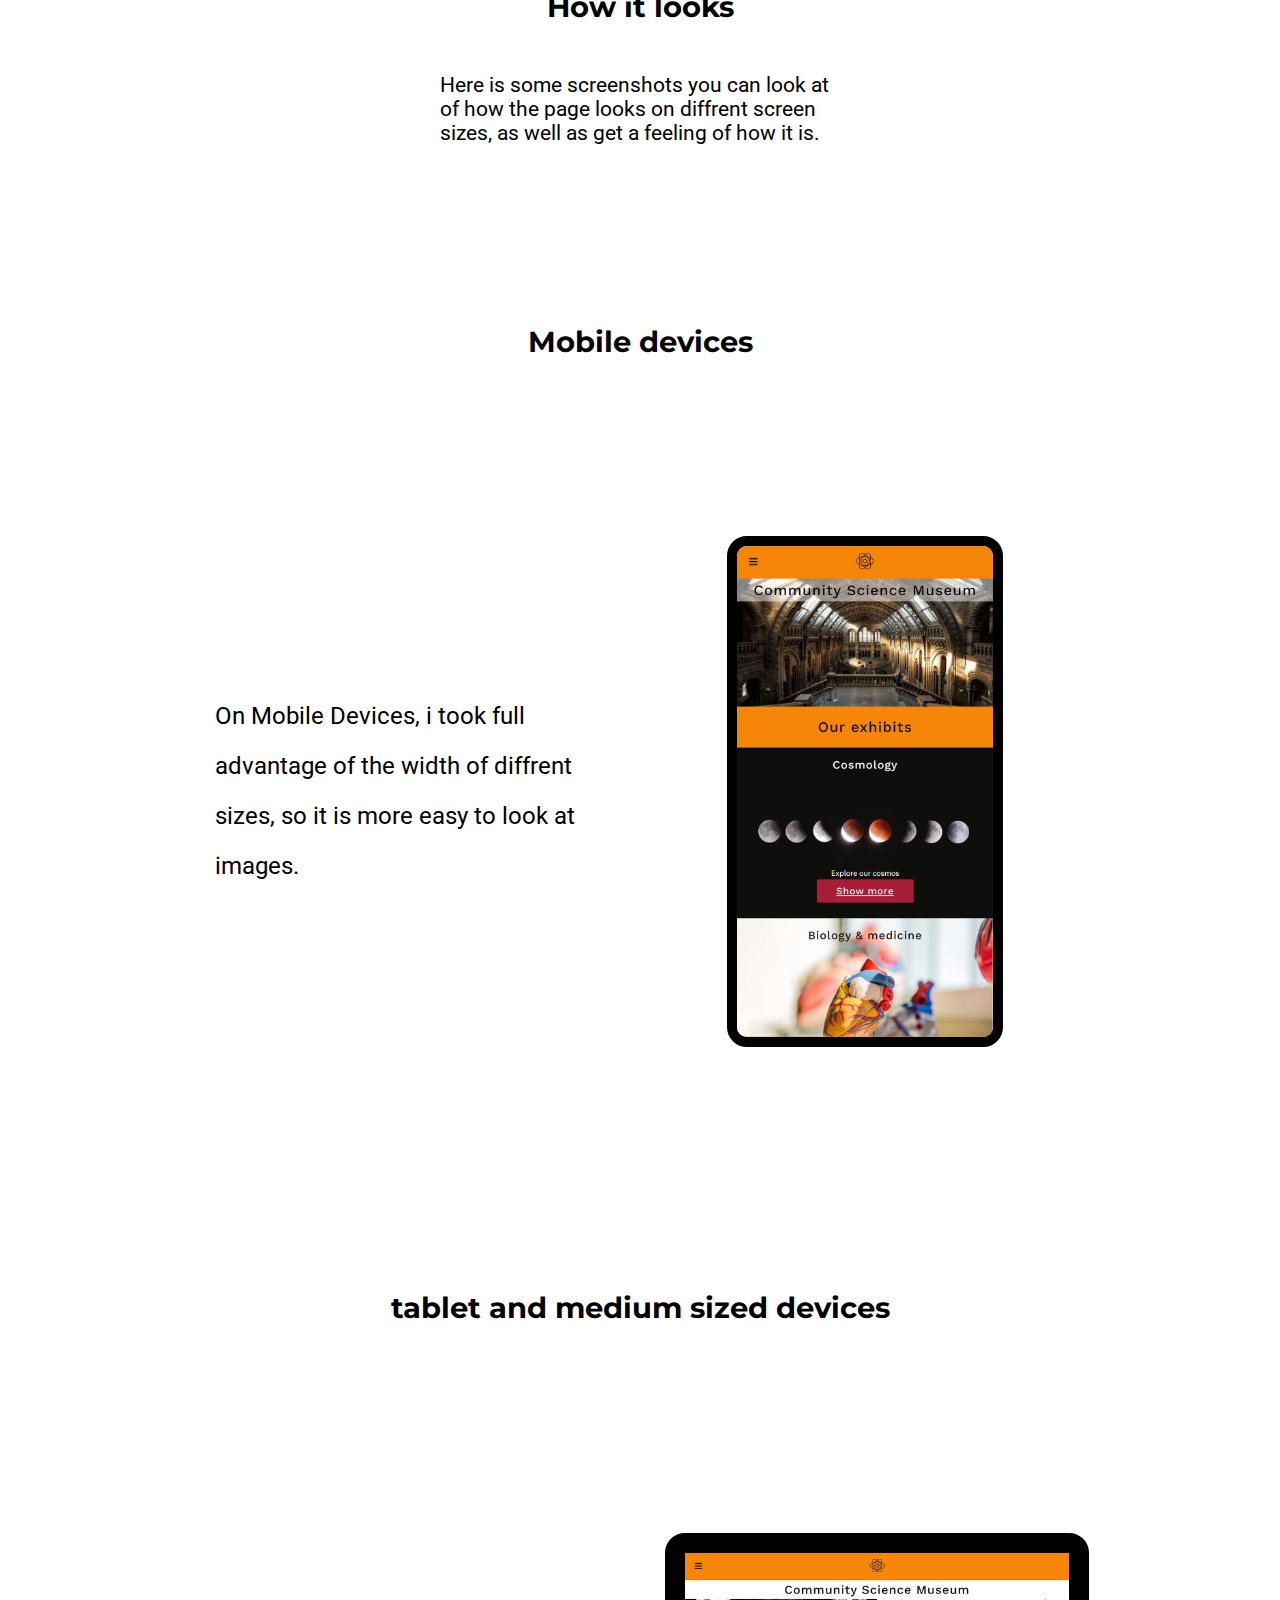
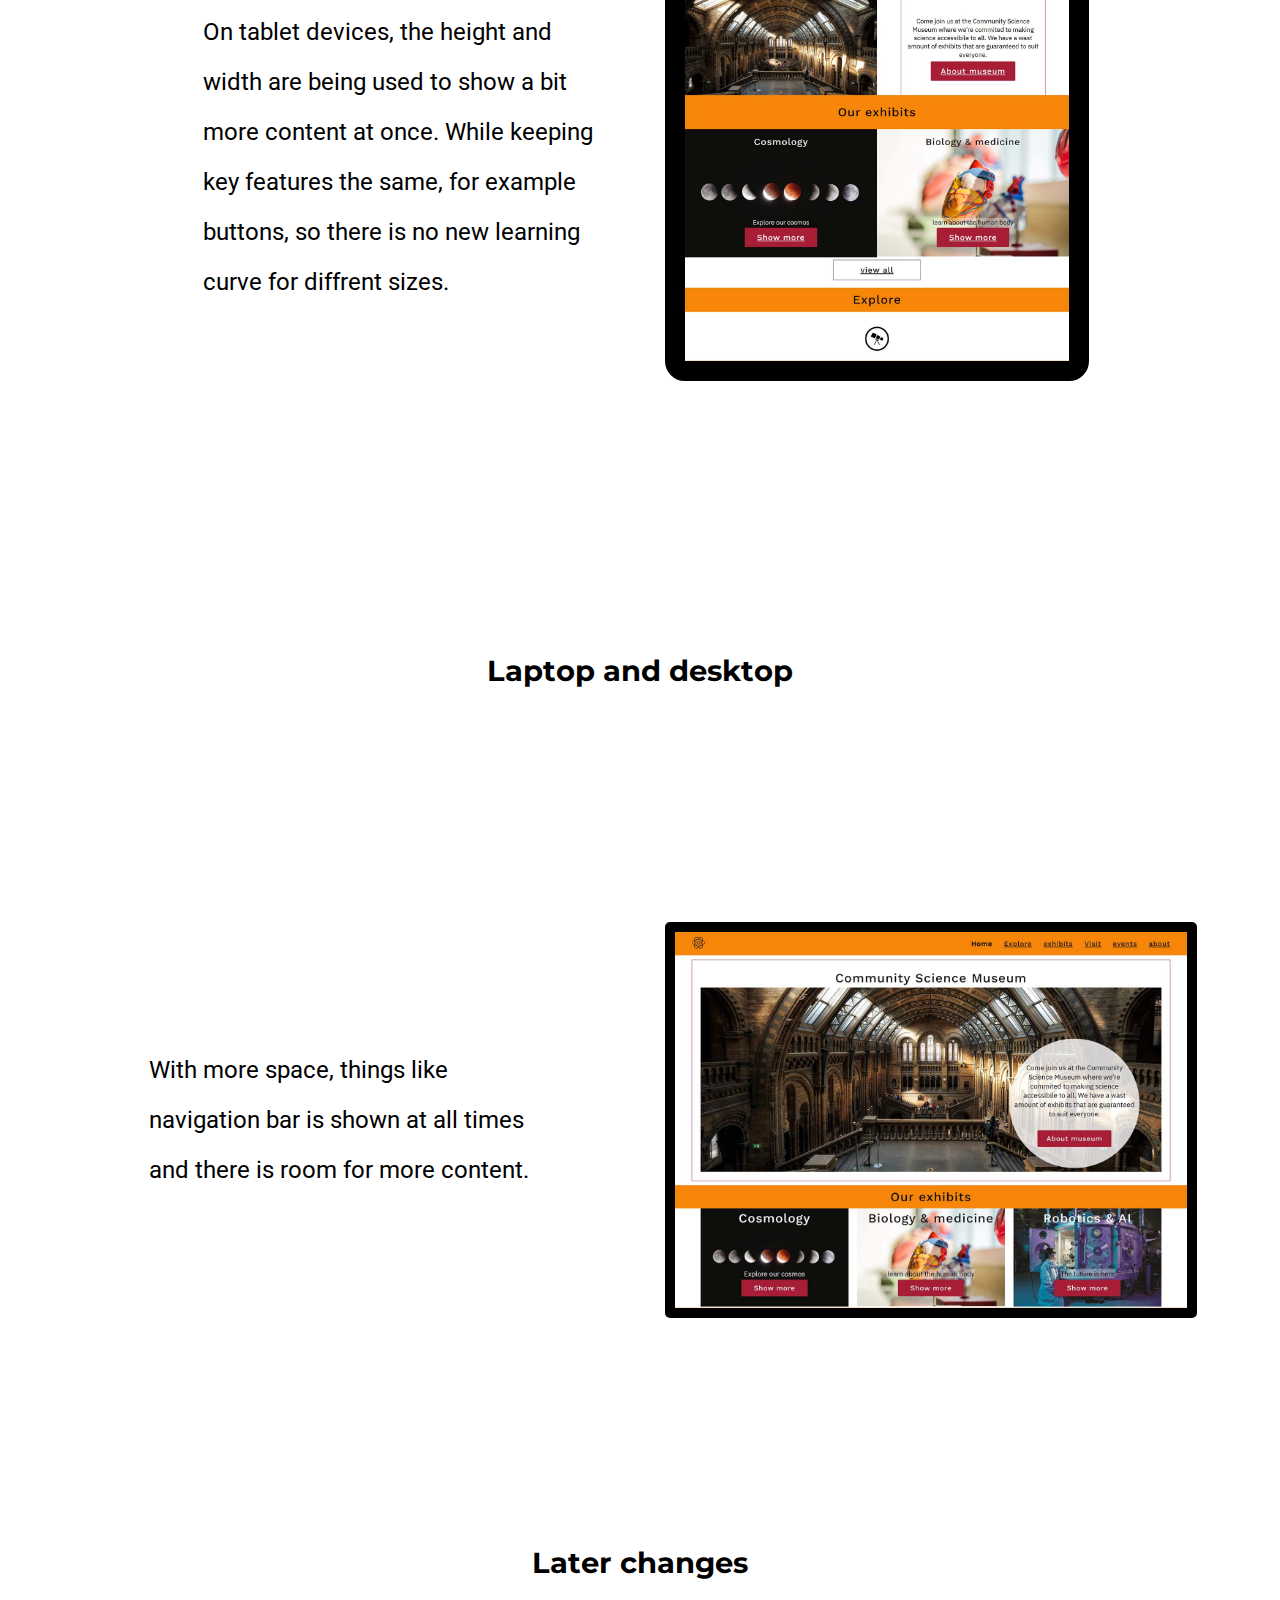
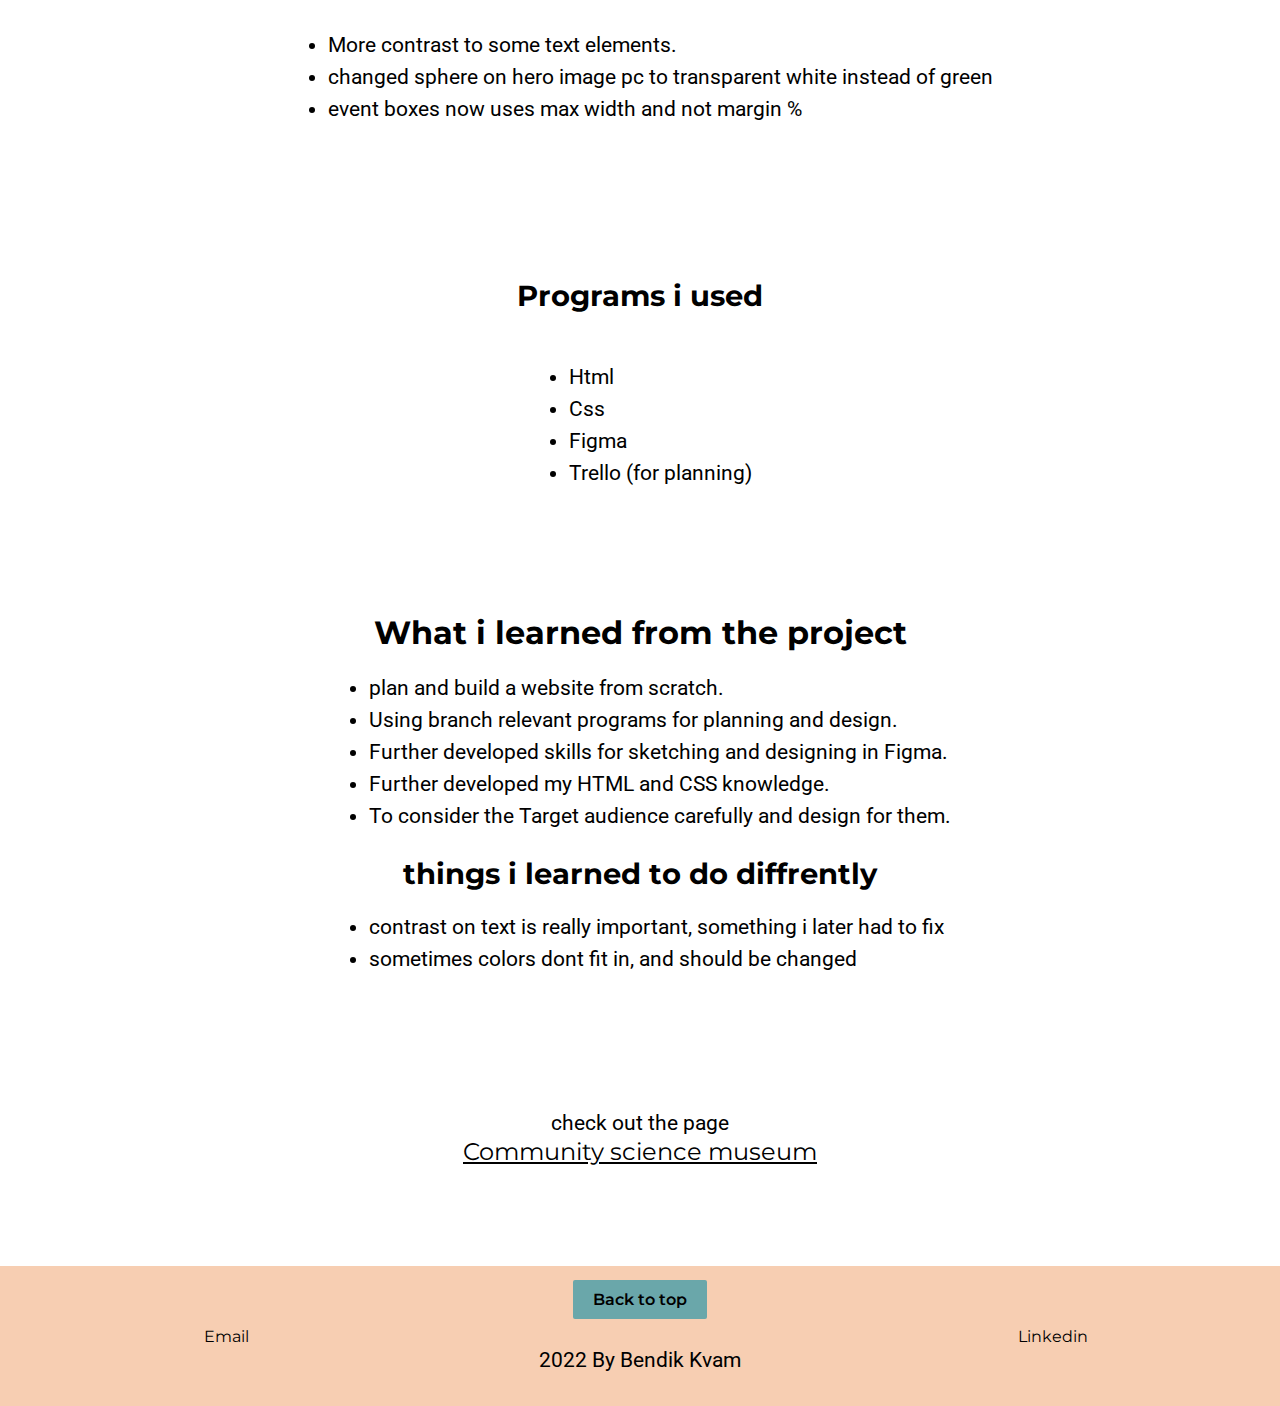
==== commit 91012977: "fixed alignment on mobile footer" ====
--- a/communityscienceMuseum.html
+++ b/communityscienceMuseum.html
@@ -112,8 +112,11 @@
         </div>
 
     </main>
-    <footer class="flex">
+    <footer class="grid">
+        <a href="mailto:Bendik.kvam61@gmail.com"class="email">Email</a>
         <a class="button" href="#header">Back to top</a>
+        <p class="created">2022 By Bendik Kvam</p>
+        <a class="linkedIn" href="https://www.linkedin.com/in/bendik-kvam-a76445200/">Linkedin</a>
 
     </footer>
 </body>
--- a/css/style.css
+++ b/css/style.css
@@ -12,6 +12,7 @@
     margin: 0px;
     
 }
+
 .grid{
     display: grid;
     align-items: center;
@@ -172,24 +173,50 @@
     "image excerpt excerpt"
     "image button button";
     column-gap: 50px;
+    grid-template-rows: 30px auto auto;
 }
 main#index article img{
     grid-area: image;
 }
 main#index article h3{
     grid-area: name;
+    margin: 0px 10px;
 }
 main#index article p{
     grid-area: excerpt;
     width: 300px;
+    margin-bottom: 10px;
 }
 main#index article a{
     grid-area: button;
 }
 footer{
     align-items: center;
-    justify-content: center;
-    flex-direction: column;
+    grid-template-columns: 1fr 1fr 1fr;
+    grid-template-rows: auto auto;
+    padding: 10px 20px;
+}
+footer a{
+    text-decoration: none;
+    color: black;
+}
+footer a:hover{
+    text-decoration: underline;
+}
+.email{
+    grid-column: 1/2;
+    grid-row:1/3;
+}
+footer .button{
+    grid-column: 2/3;
+}
+.linkedIn{
+    grid-column: 3/4;
+    grid-row:1/3;
+}
+.created{
+grid-column: 2/3;
+grid-row: 2/3;
 }
 /*about specific page */
 main#project{
@@ -302,6 +329,9 @@
         grid-template-areas: "name name name"
         "image excerpt excerpt"
         "image button button";
+    }
+    main#index article h3{
+        margin-bottom: 20px;
     }
     section#finalProduct .product p{
         max-width: 50vw;
@@ -432,6 +462,20 @@
     section#learned ul:first-of-type{
         margin-bottom: 100px;
     }
+    footer .button, footer p{
+        font-size: 0.8rem;
+        text-align: center;
+    }
+    footer .button{
+        grid-column: 1/4;
+        text-align: center;
+    }
+    .email{
+        grid-row: 2/3;
+    }
+    .linkedIn{
+        grid-row: 2/3;
+    }
 }
 
 /**********************making the header fit even the smalles mobile***********************************/
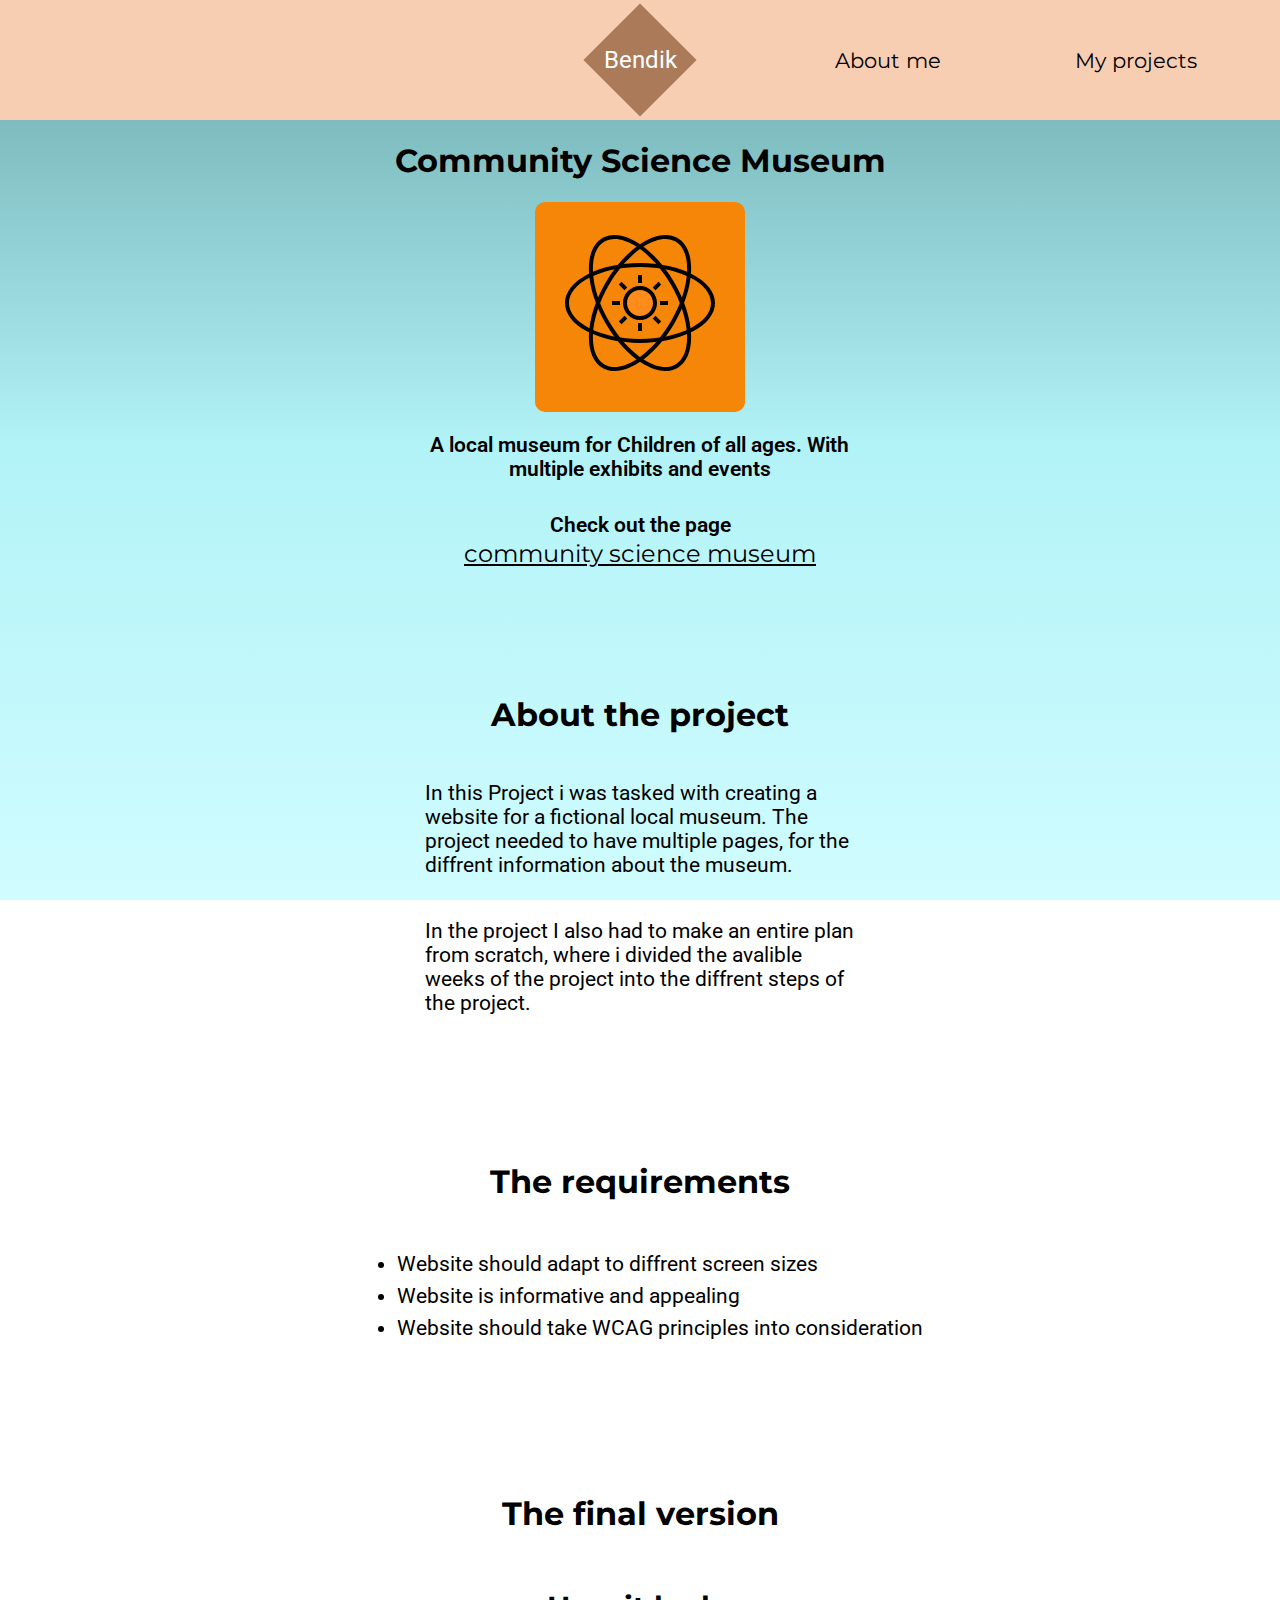
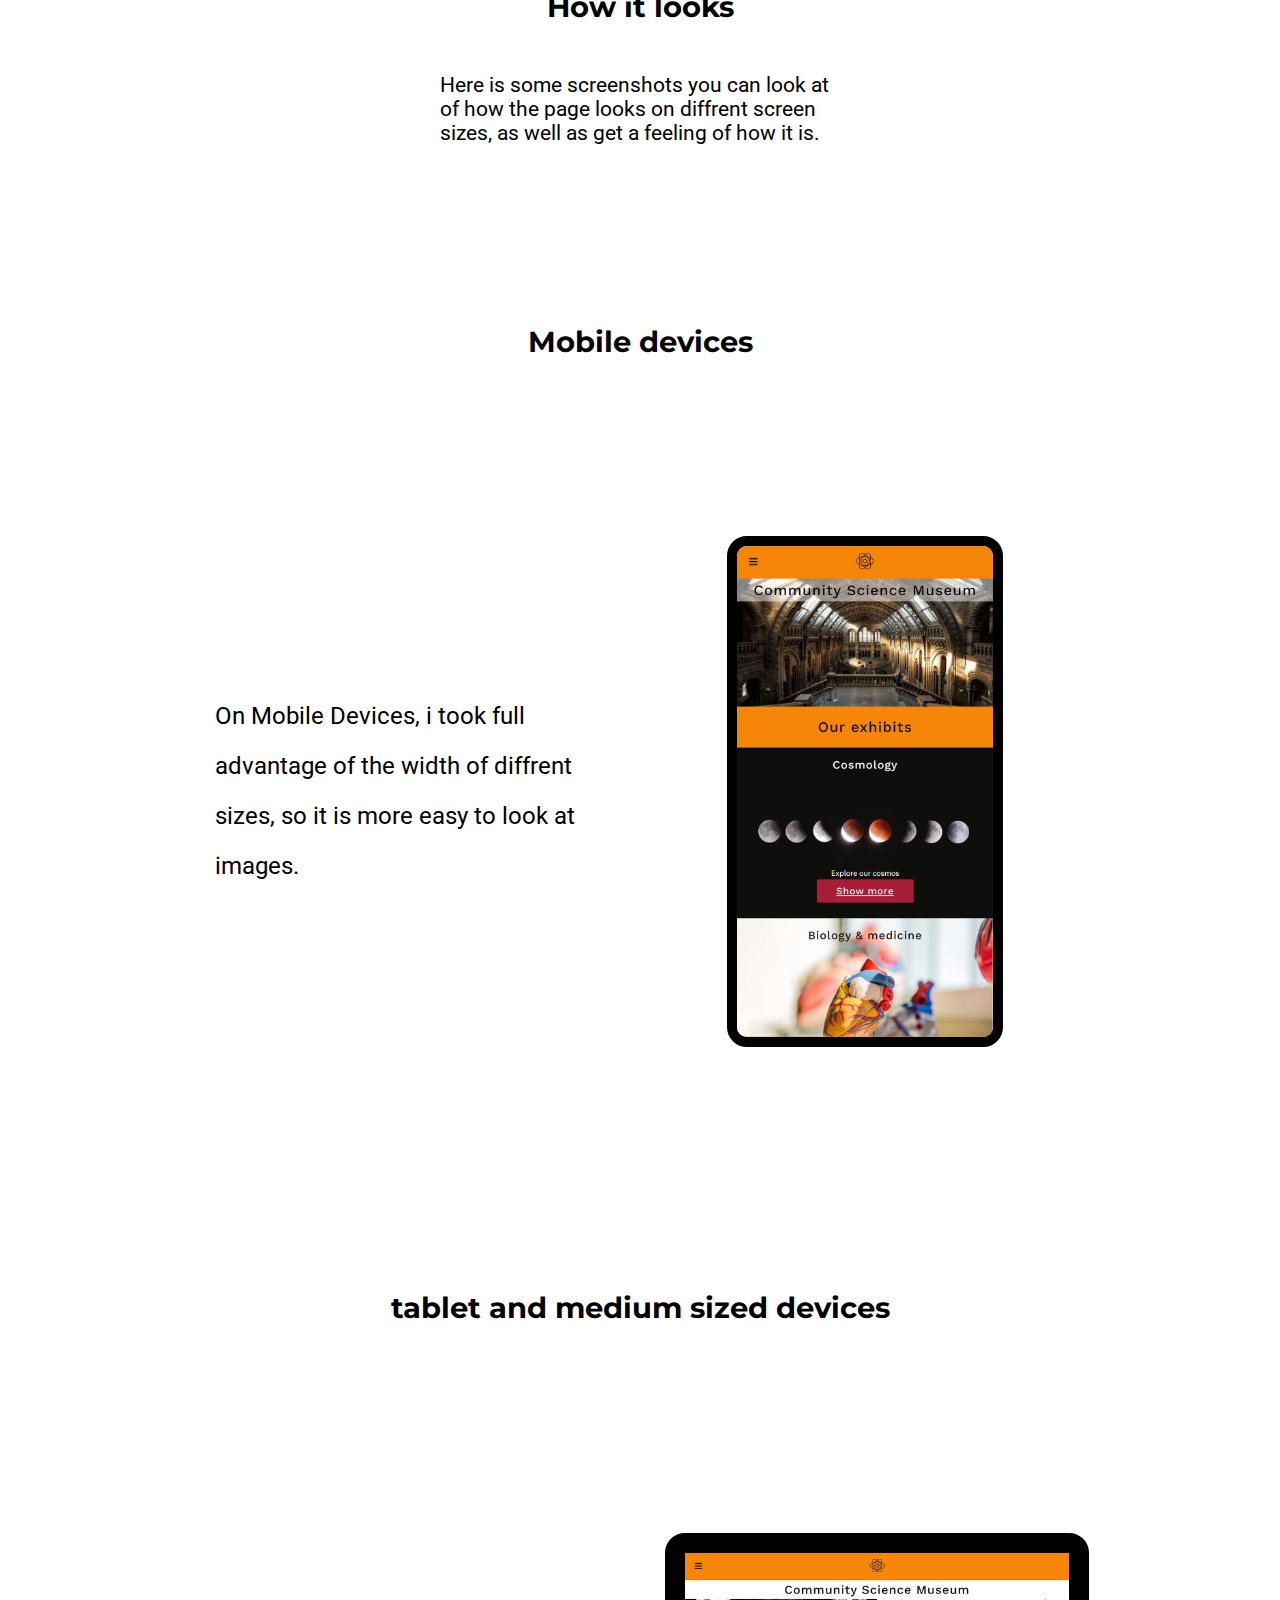
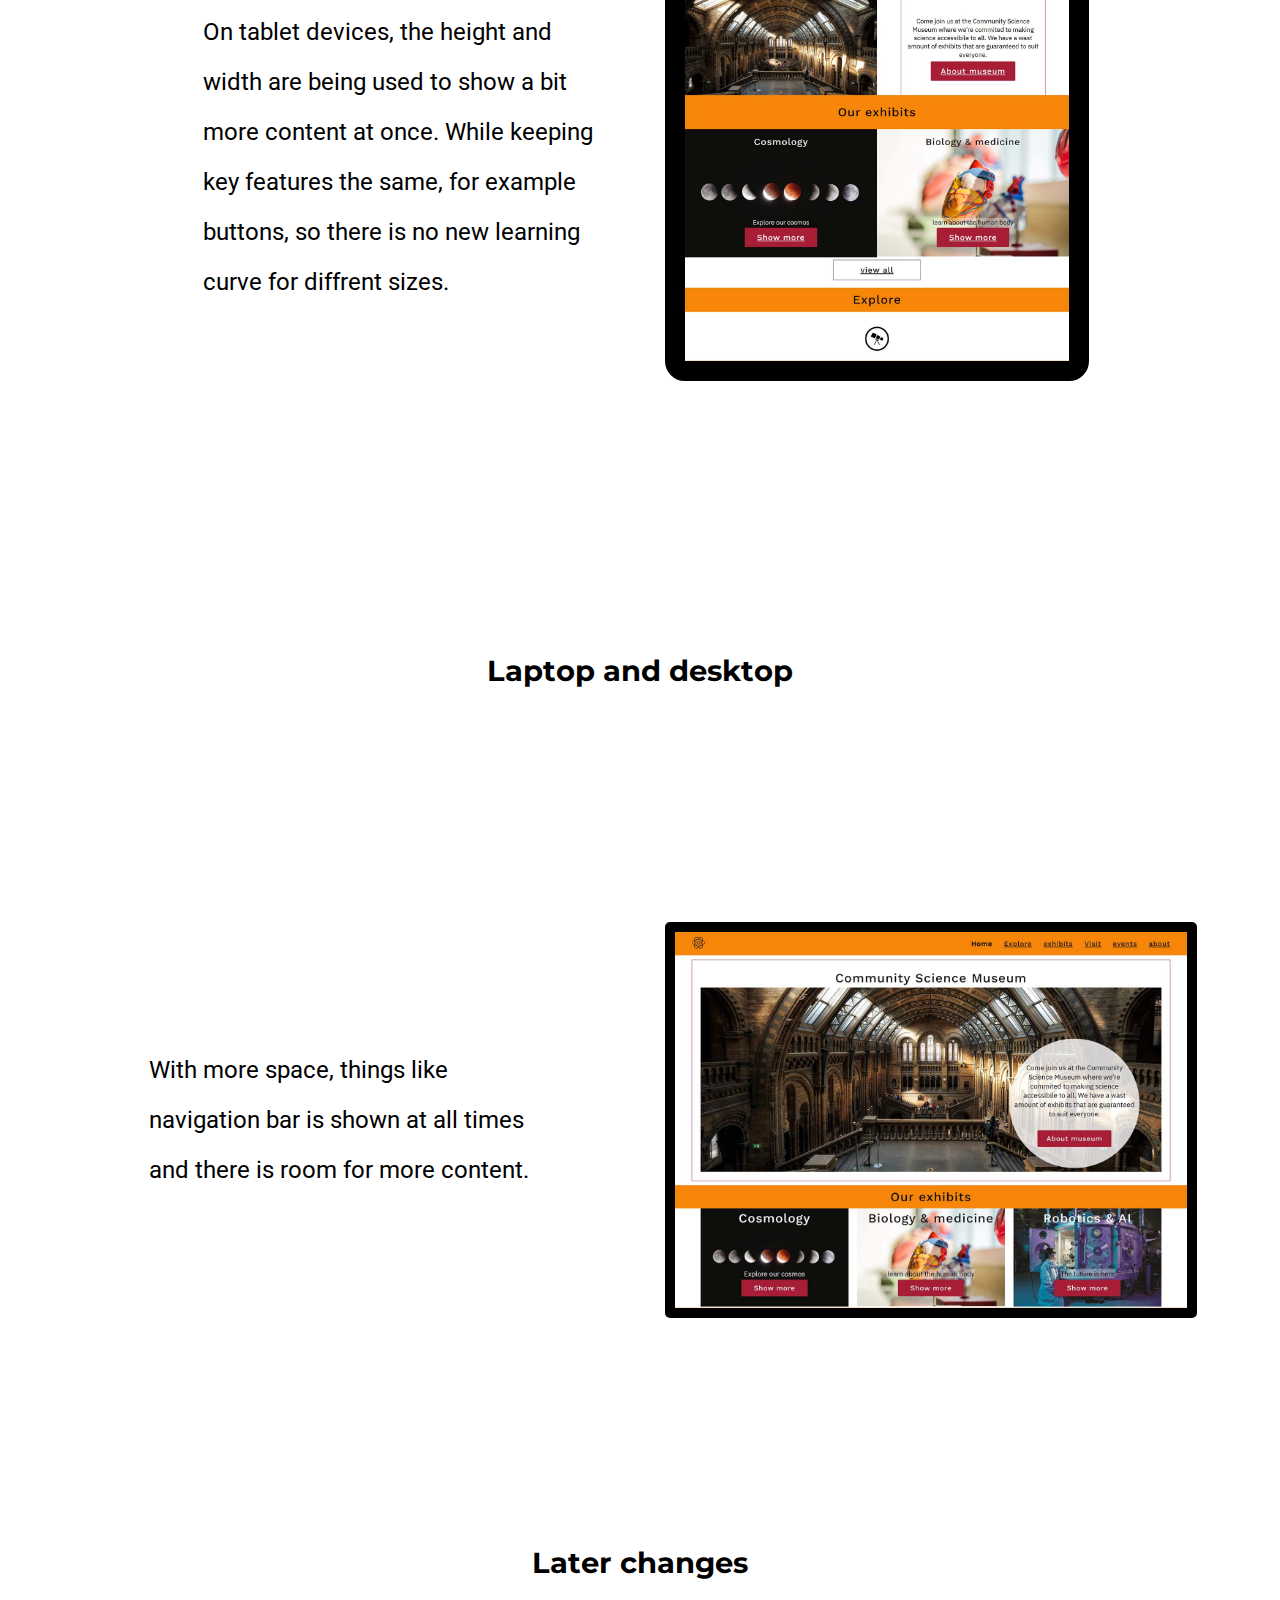
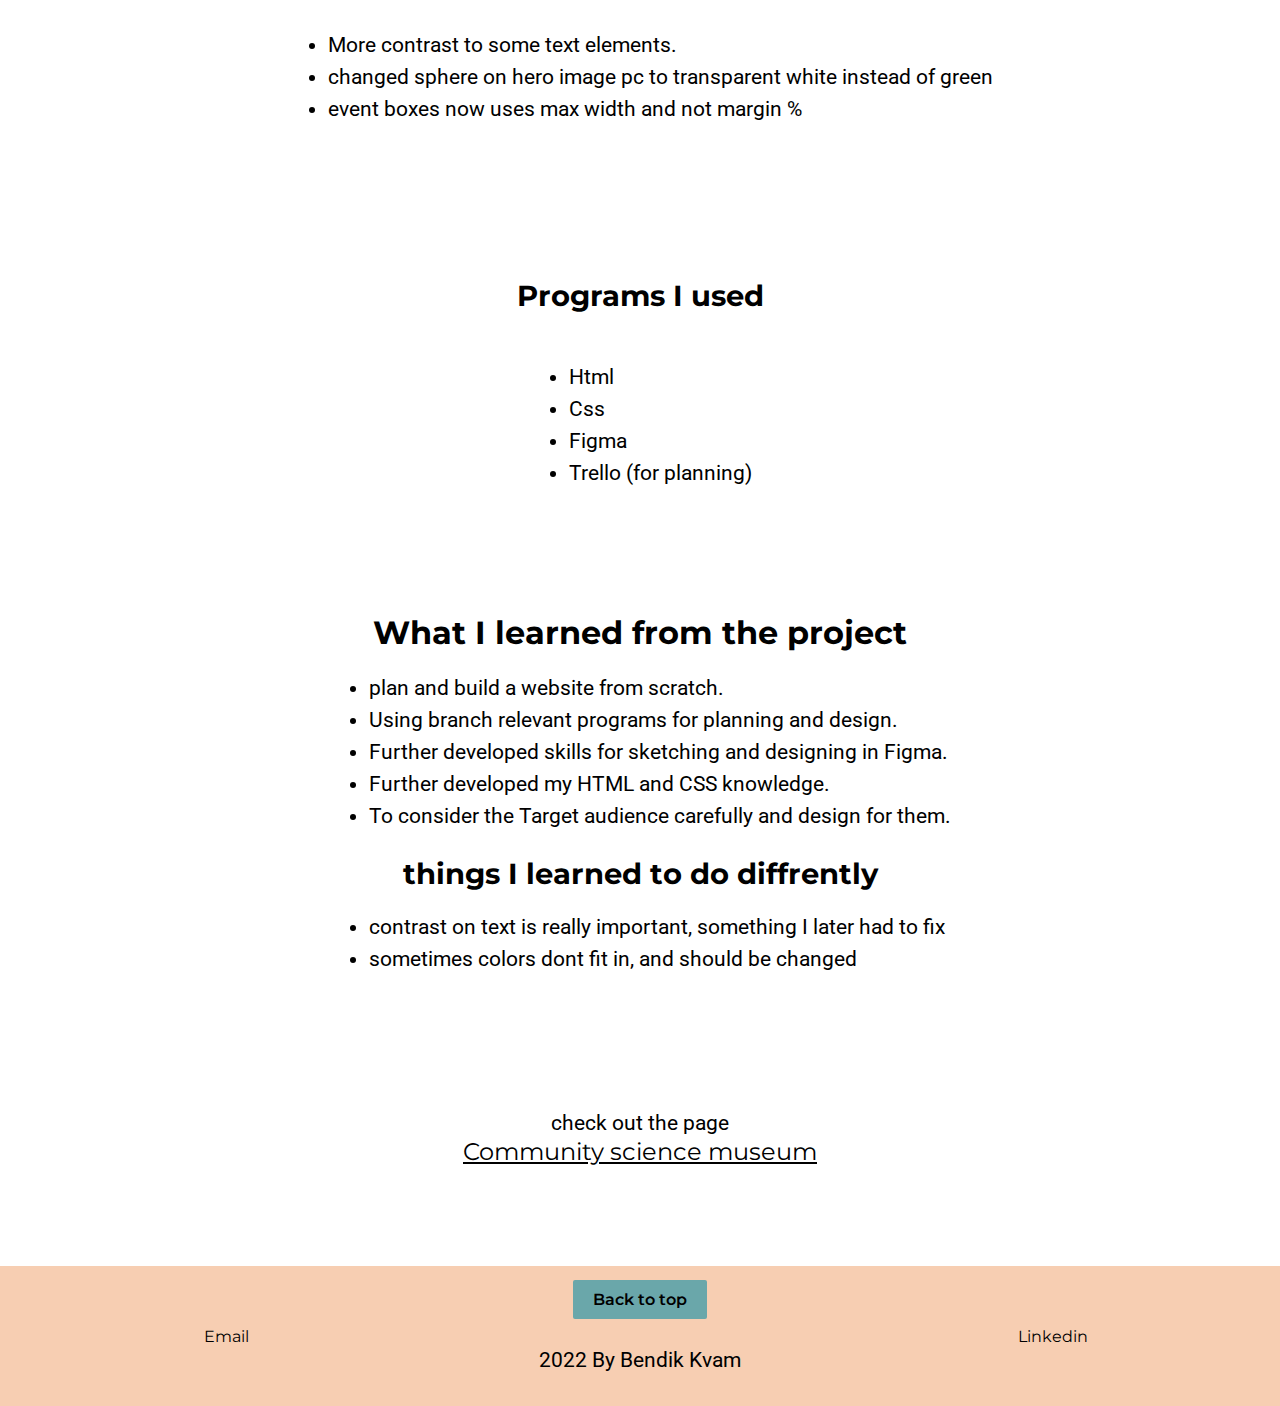
==== commit 3fa25e78: "more spelling" ====
--- a/communityscienceMuseum.html
+++ b/communityscienceMuseum.html
@@ -81,7 +81,7 @@
                 </ul>
             </article>
             <article class="grid" id="programs">
-                <h3>Programs i used</h3>
+                <h3>Programs I used</h3>
                 <ul>
                     <li>Html</li>
                     <li>Css</li>
@@ -92,7 +92,7 @@
             </article>
         
         <section id="learned" class="grid">
-            <h2> What i learned from the project</h2>
+            <h2> What I learned from the project</h2>
             <ul>
                 <li>plan and build a website from scratch.</li>
                 <li>Using branch relevant programs for planning and design.</li>
@@ -100,9 +100,9 @@
                 <li>Further developed my HTML and CSS knowledge.</li>
                 <li>To consider the Target audience carefully and design for them.</li>
                 </ul>
-                <h3> things i learned to do diffrently</h3>
+                <h3> things I learned to do diffrently</h3>
                 <ul>
-                <li>contrast on text is really important, something i later had to fix</li>
+                <li>contrast on text is really important, something I later had to fix</li>
                 <li>sometimes colors dont fit in, and should be changed</li>
             </ul>
         </section>
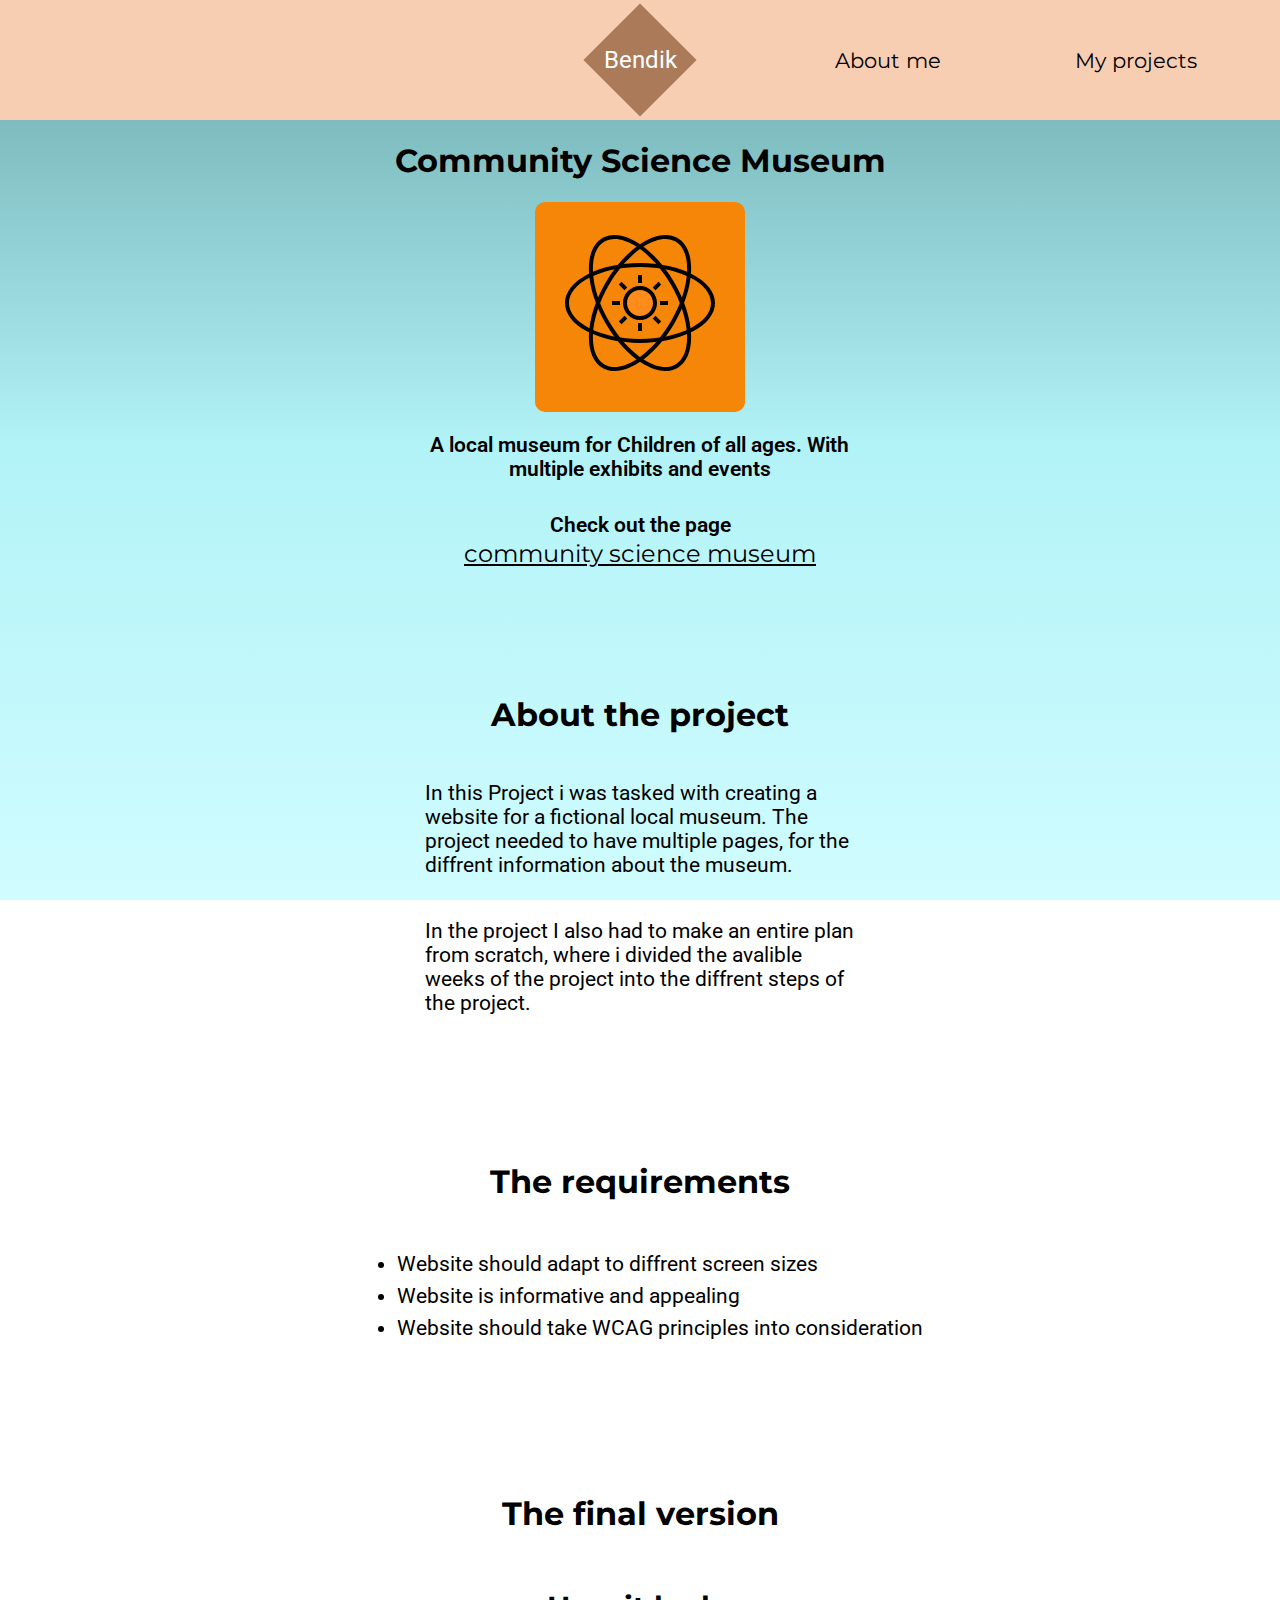
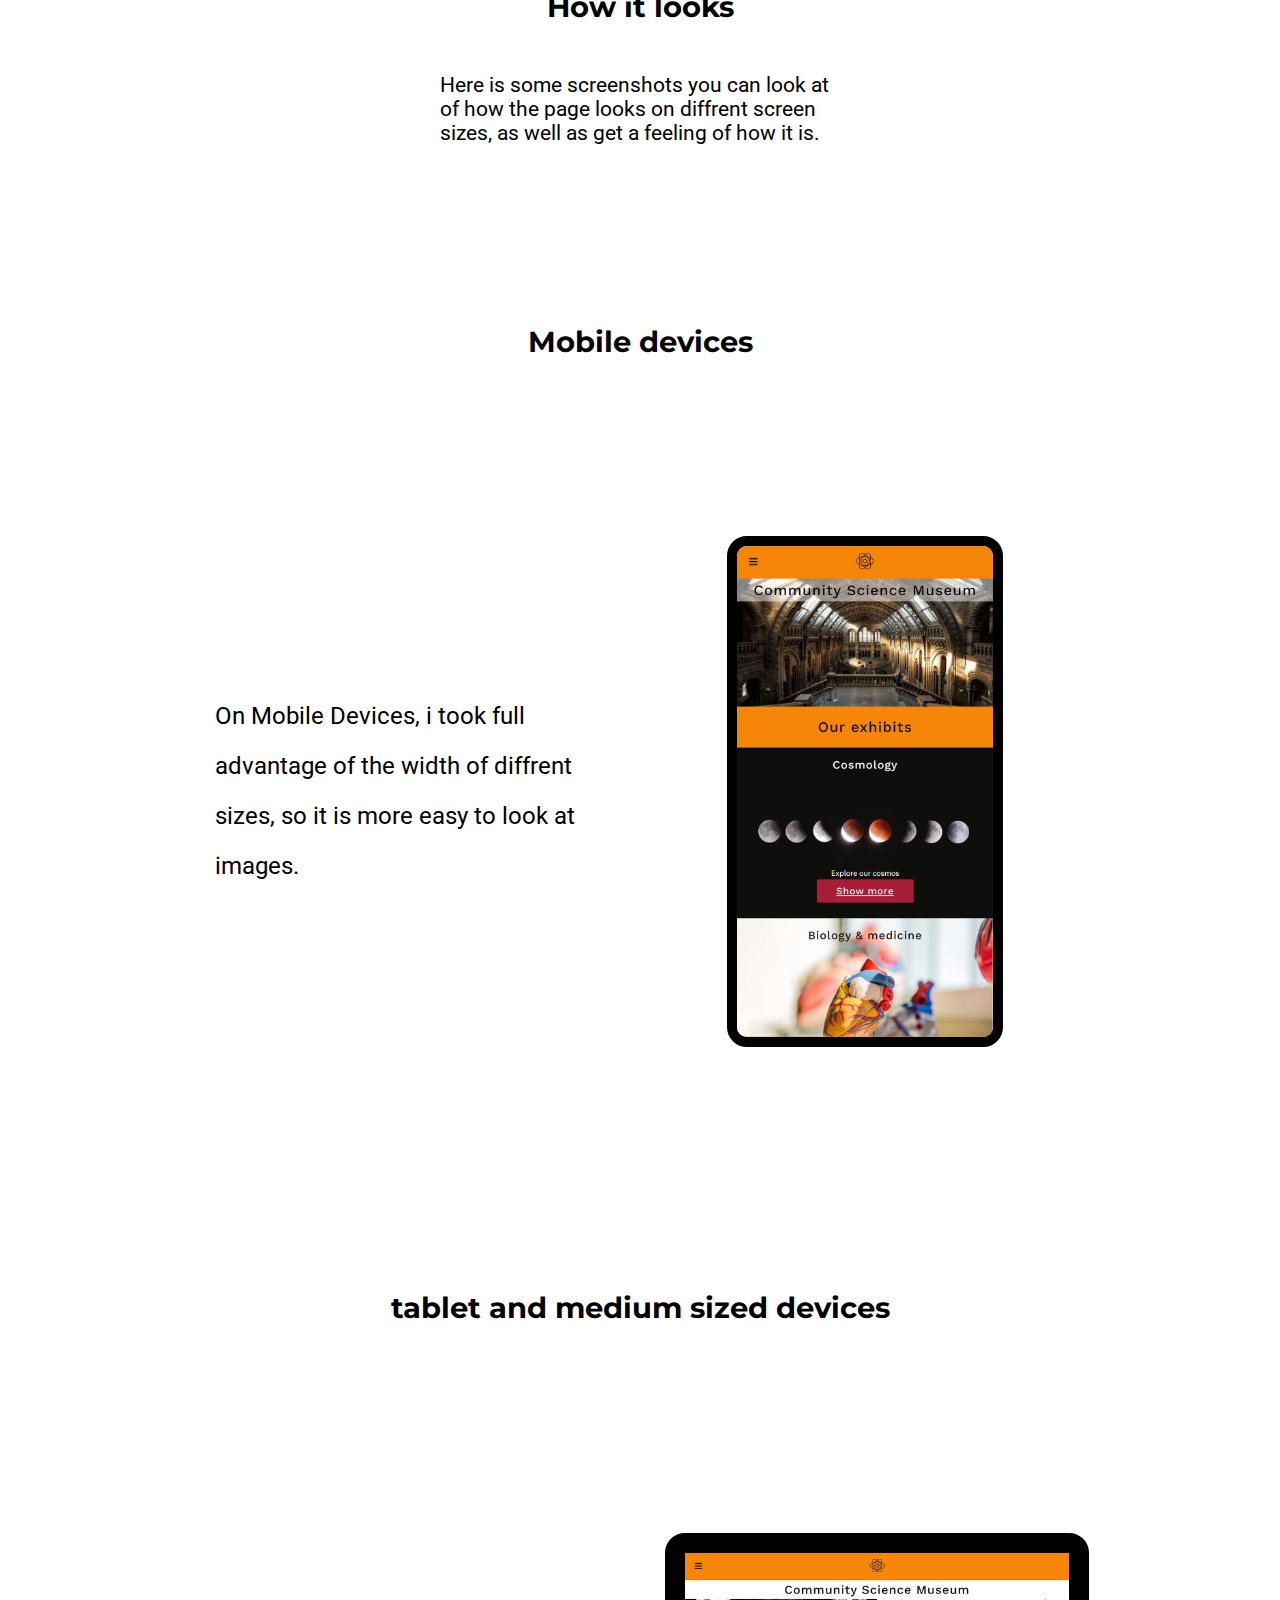
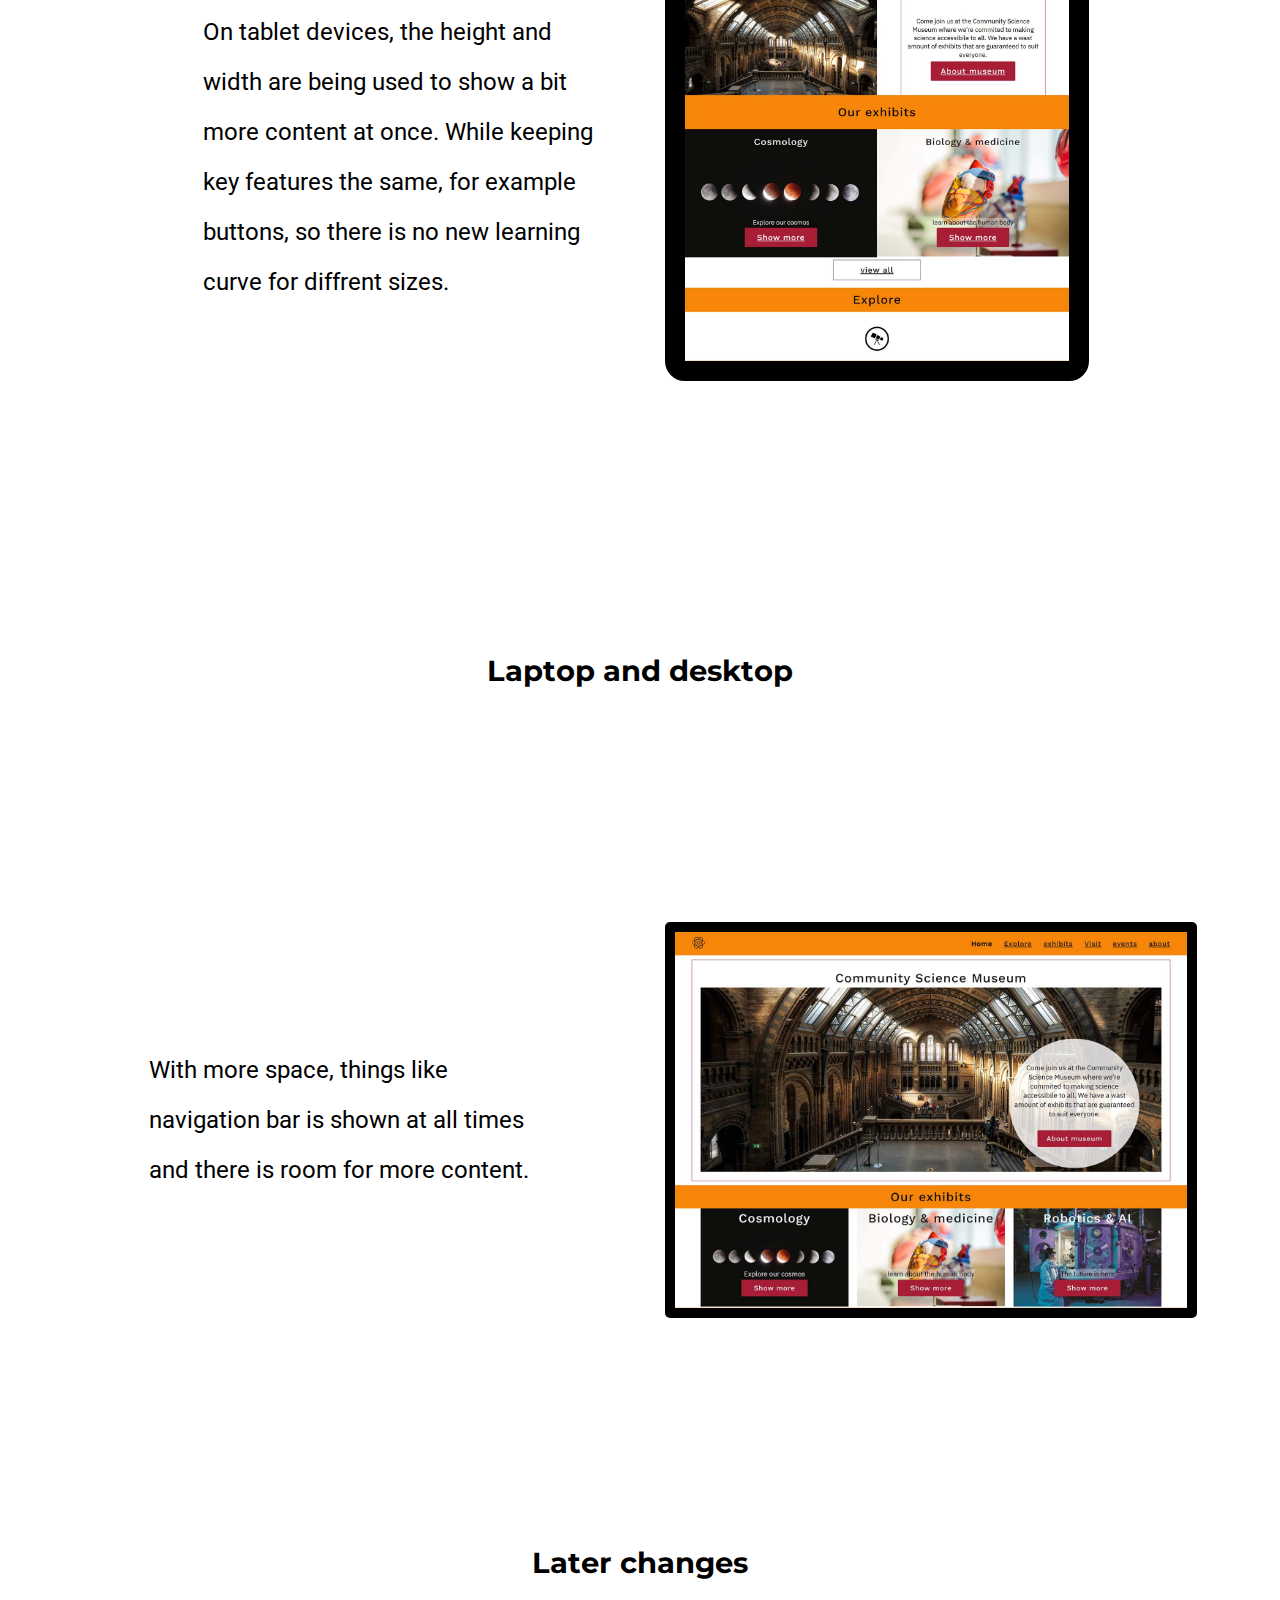
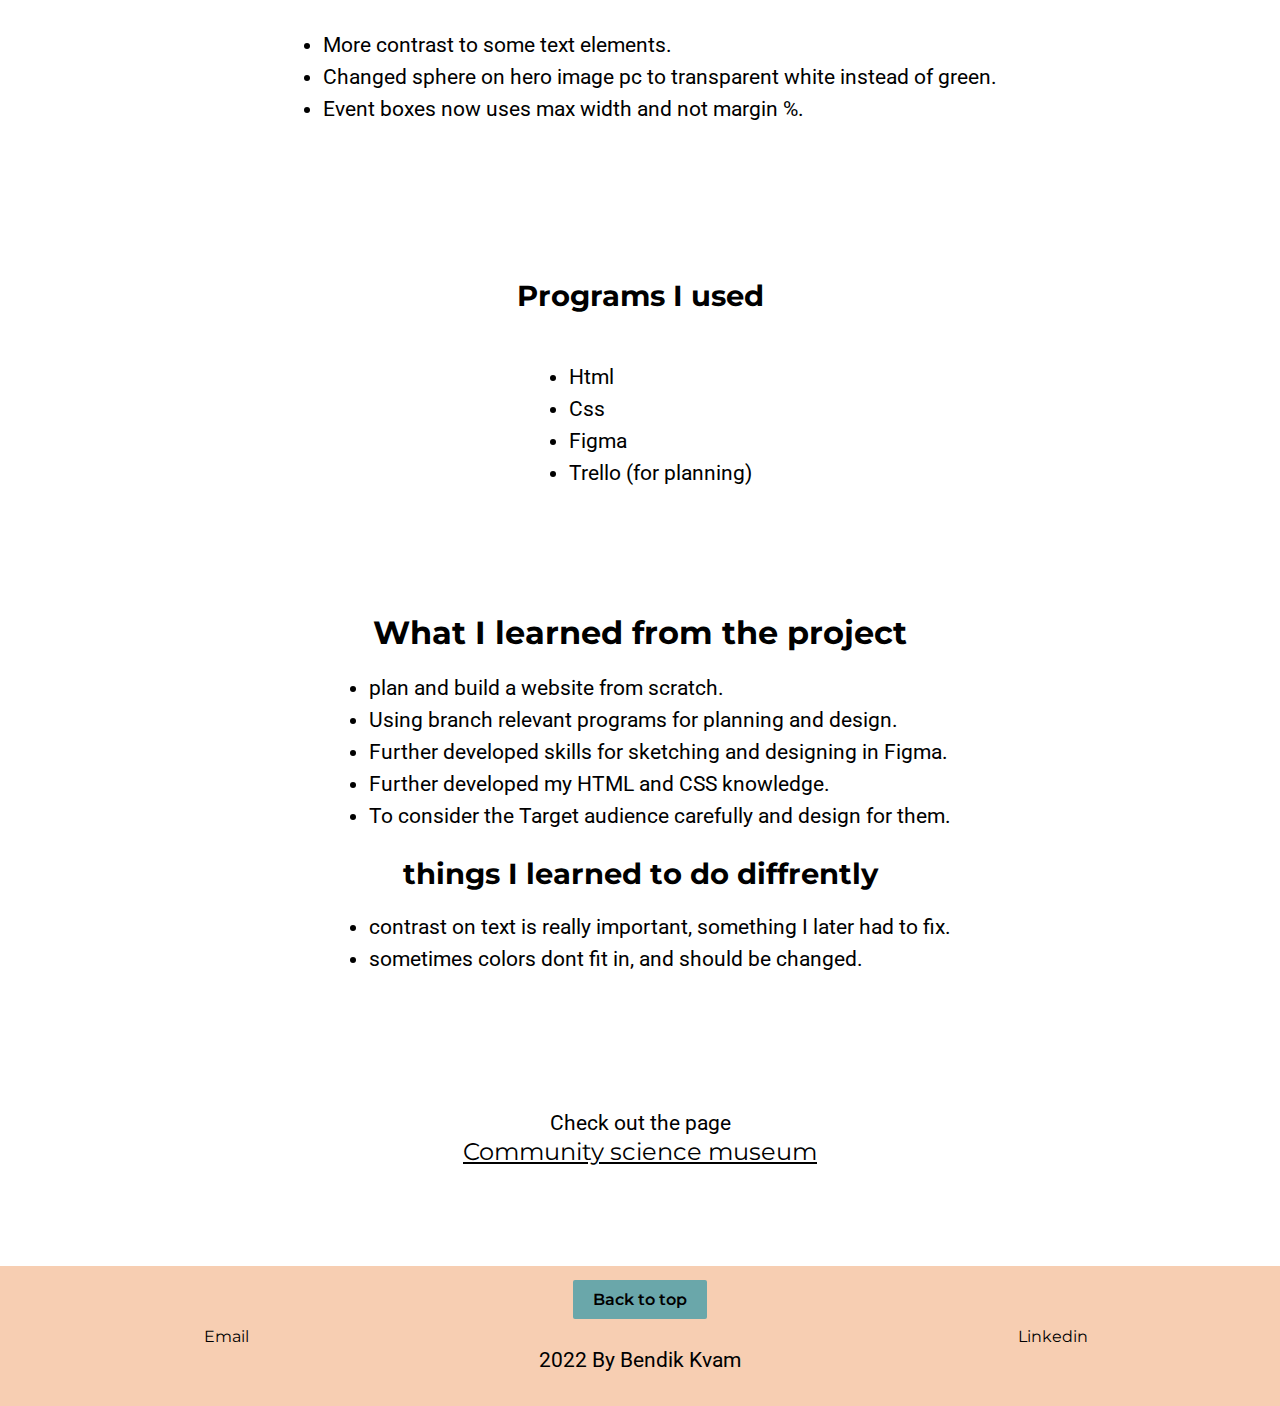
==== commit 87d81d13: "capital letters" ====
--- a/communityscienceMuseum.html
+++ b/communityscienceMuseum.html
@@ -76,8 +76,8 @@
                 <h3>Later changes</h3>
                 <ul>
                     <li>More contrast to some text elements.</li>
-                    <li>changed sphere on hero image pc to transparent white instead of green</li>
-                    <li>event boxes now uses max width and not margin %</li>
+                    <li>Changed sphere on hero image pc to transparent white instead of green.</li>
+                    <li>Event boxes now uses max width and not margin %.</li>
                 </ul>
             </article>
             <article class="grid" id="programs">
@@ -102,12 +102,12 @@
                 </ul>
                 <h3> things I learned to do diffrently</h3>
                 <ul>
-                <li>contrast on text is really important, something I later had to fix</li>
-                <li>sometimes colors dont fit in, and should be changed</li>
+                <li>contrast on text is really important, something I later had to fix.</li>
+                <li>sometimes colors dont fit in, and should be changed.</li>
             </ul>
         </section>
         <div class="link grid">
-        <p>check out the page</p>
+        <p>Check out the page</p>
         <a href="https://community-science-museum-bergen.netlify.app/">Community science museum</a>
         </div>
 
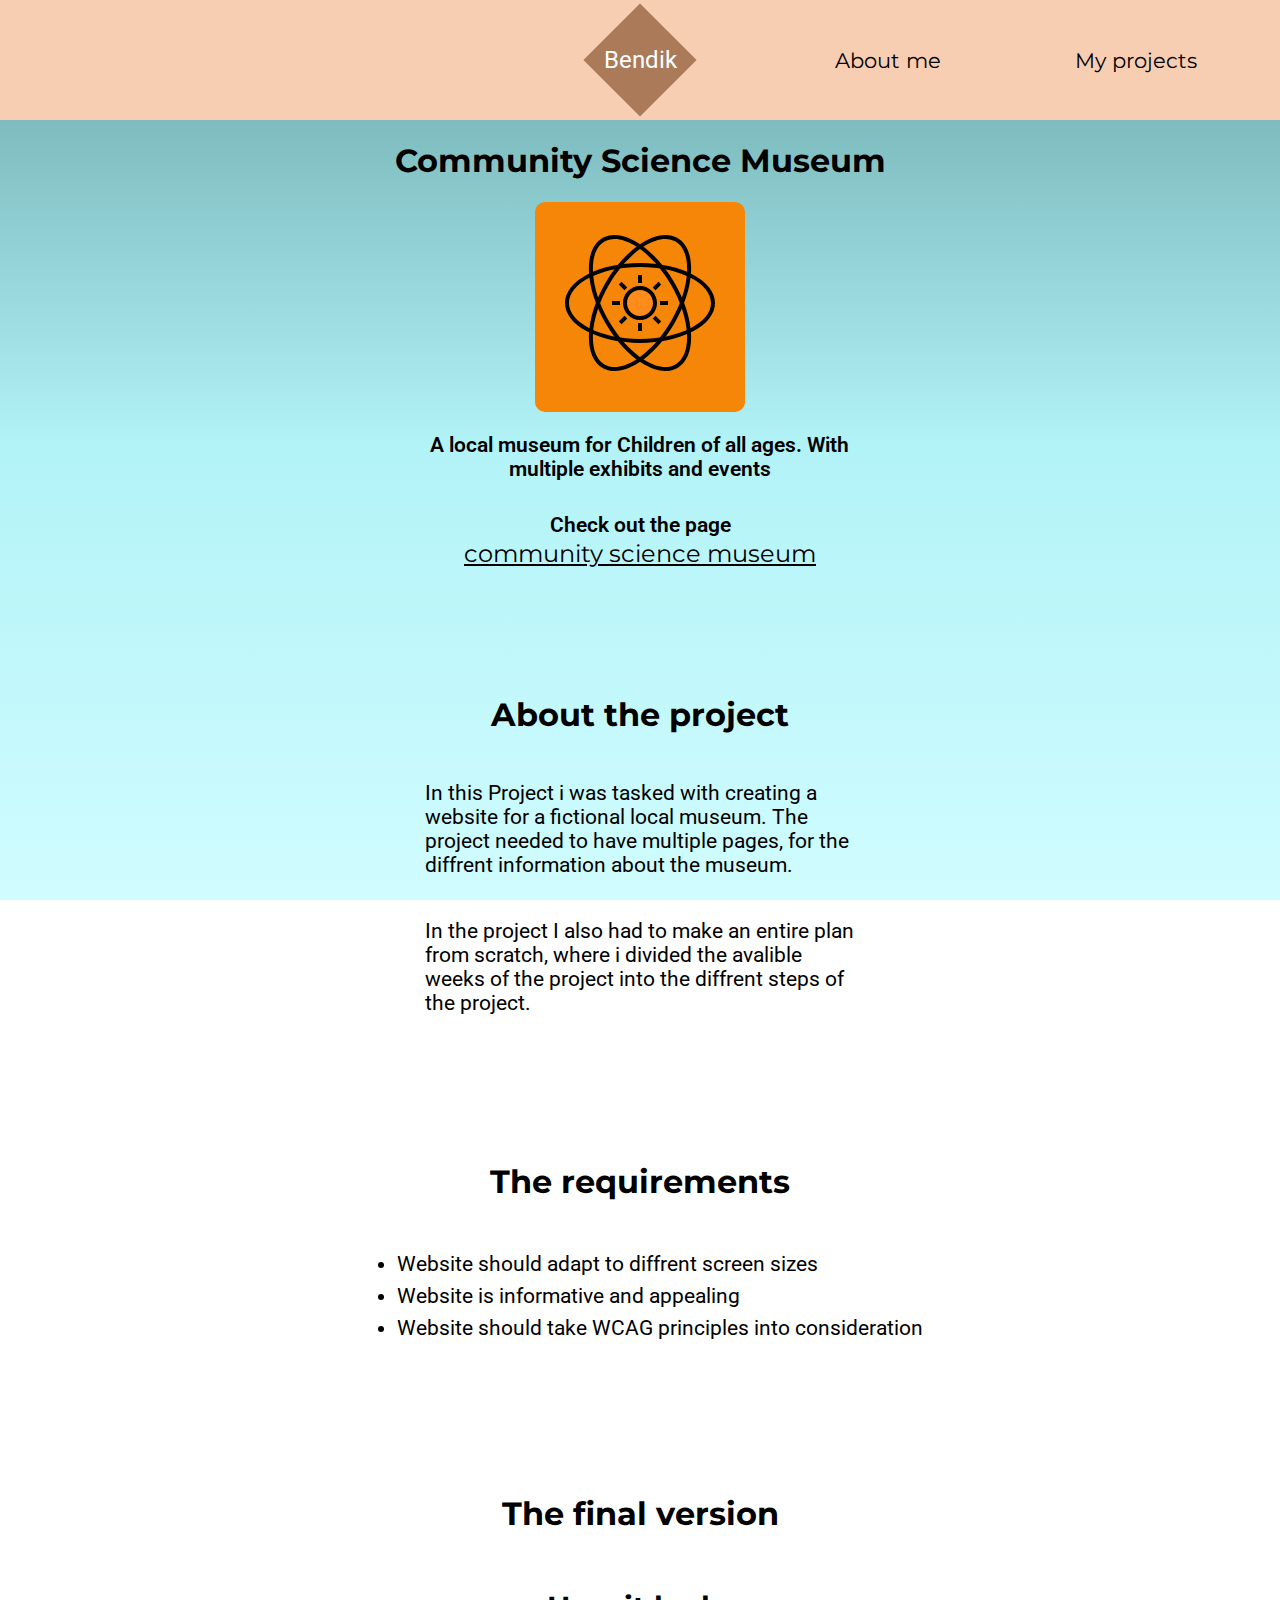
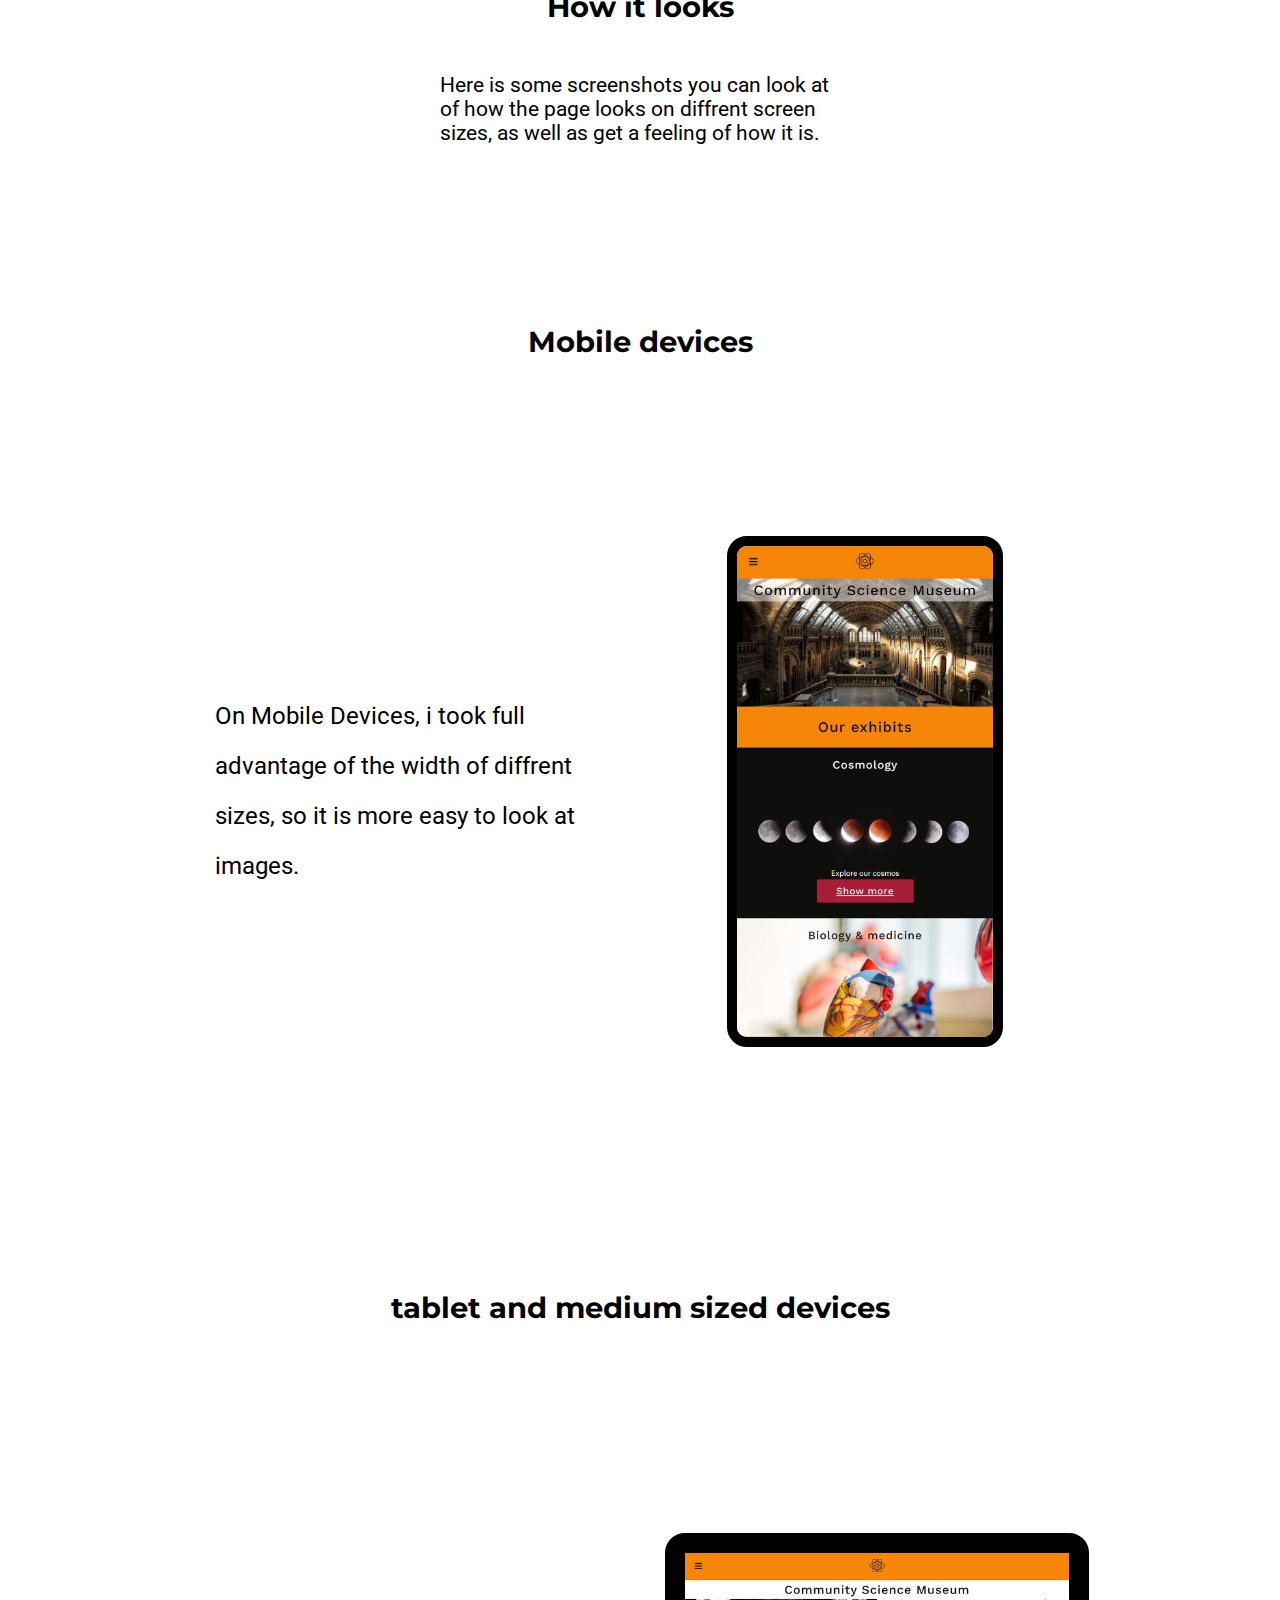
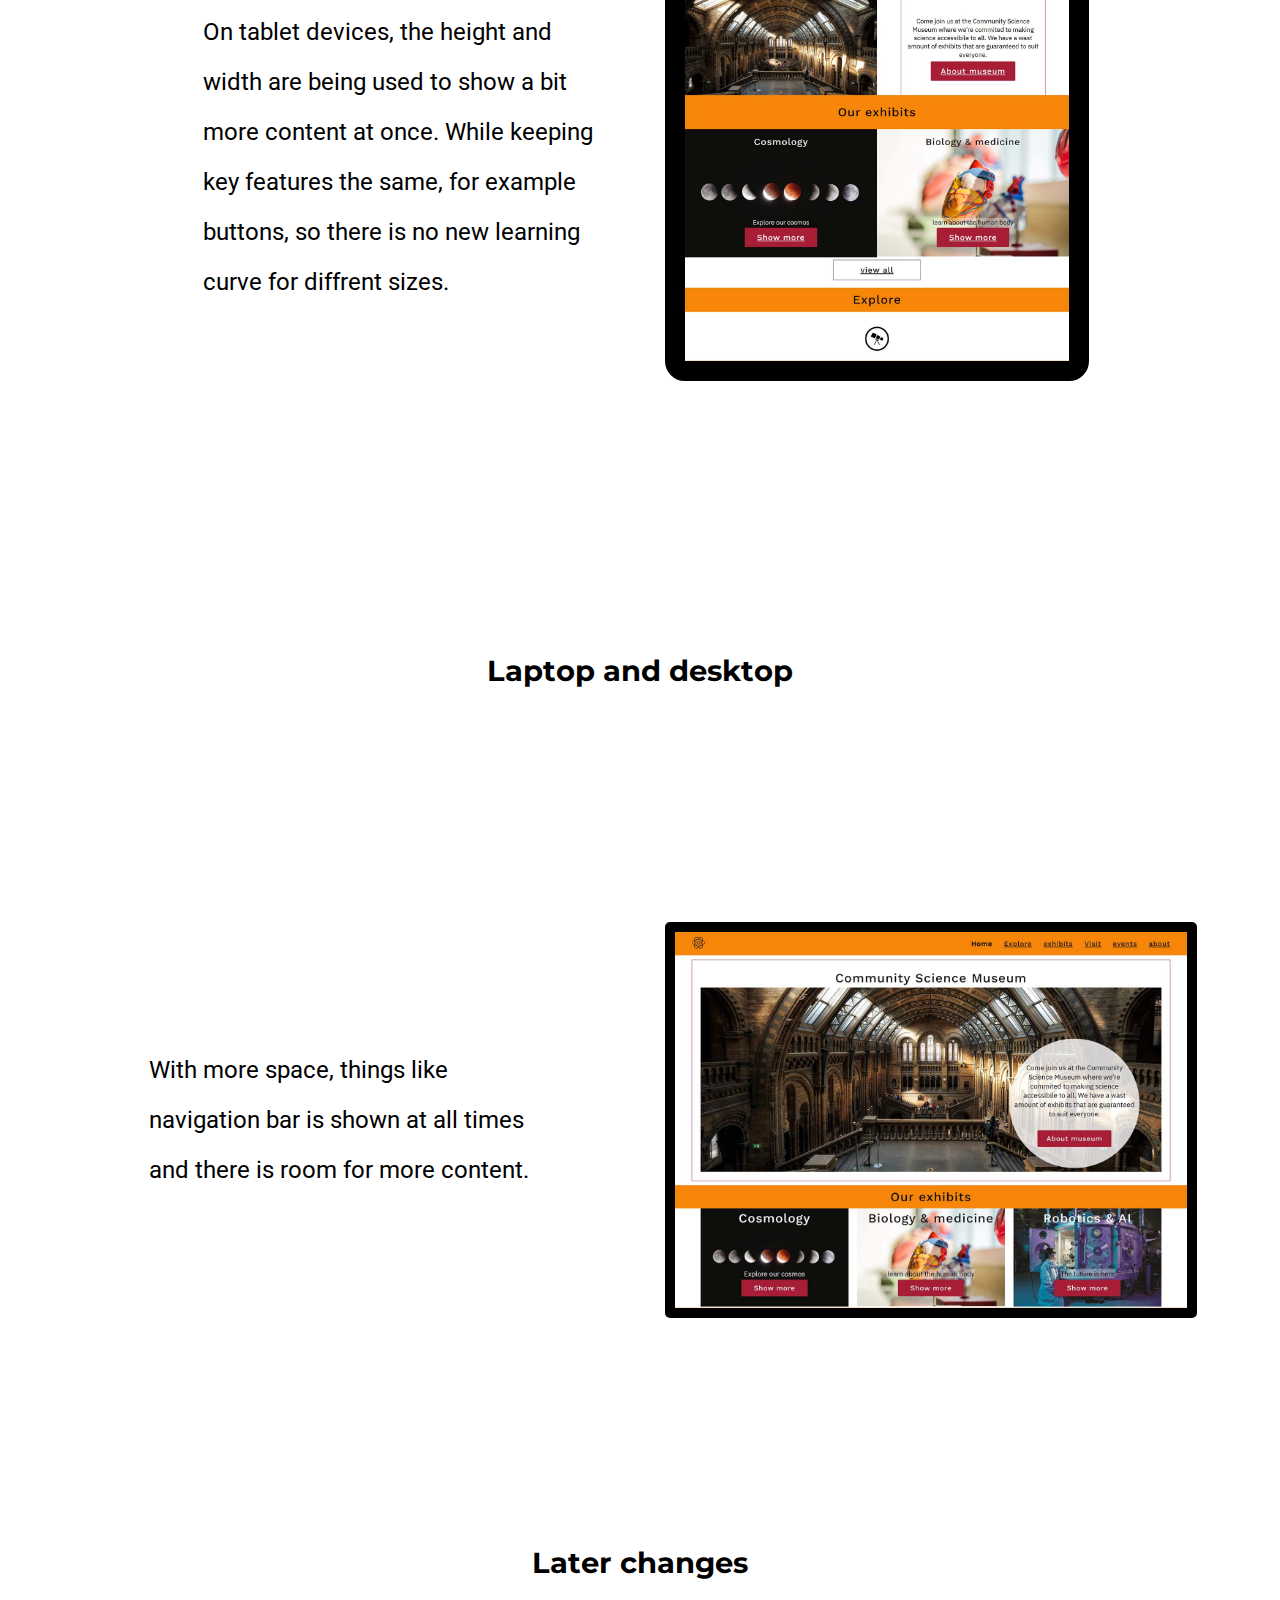
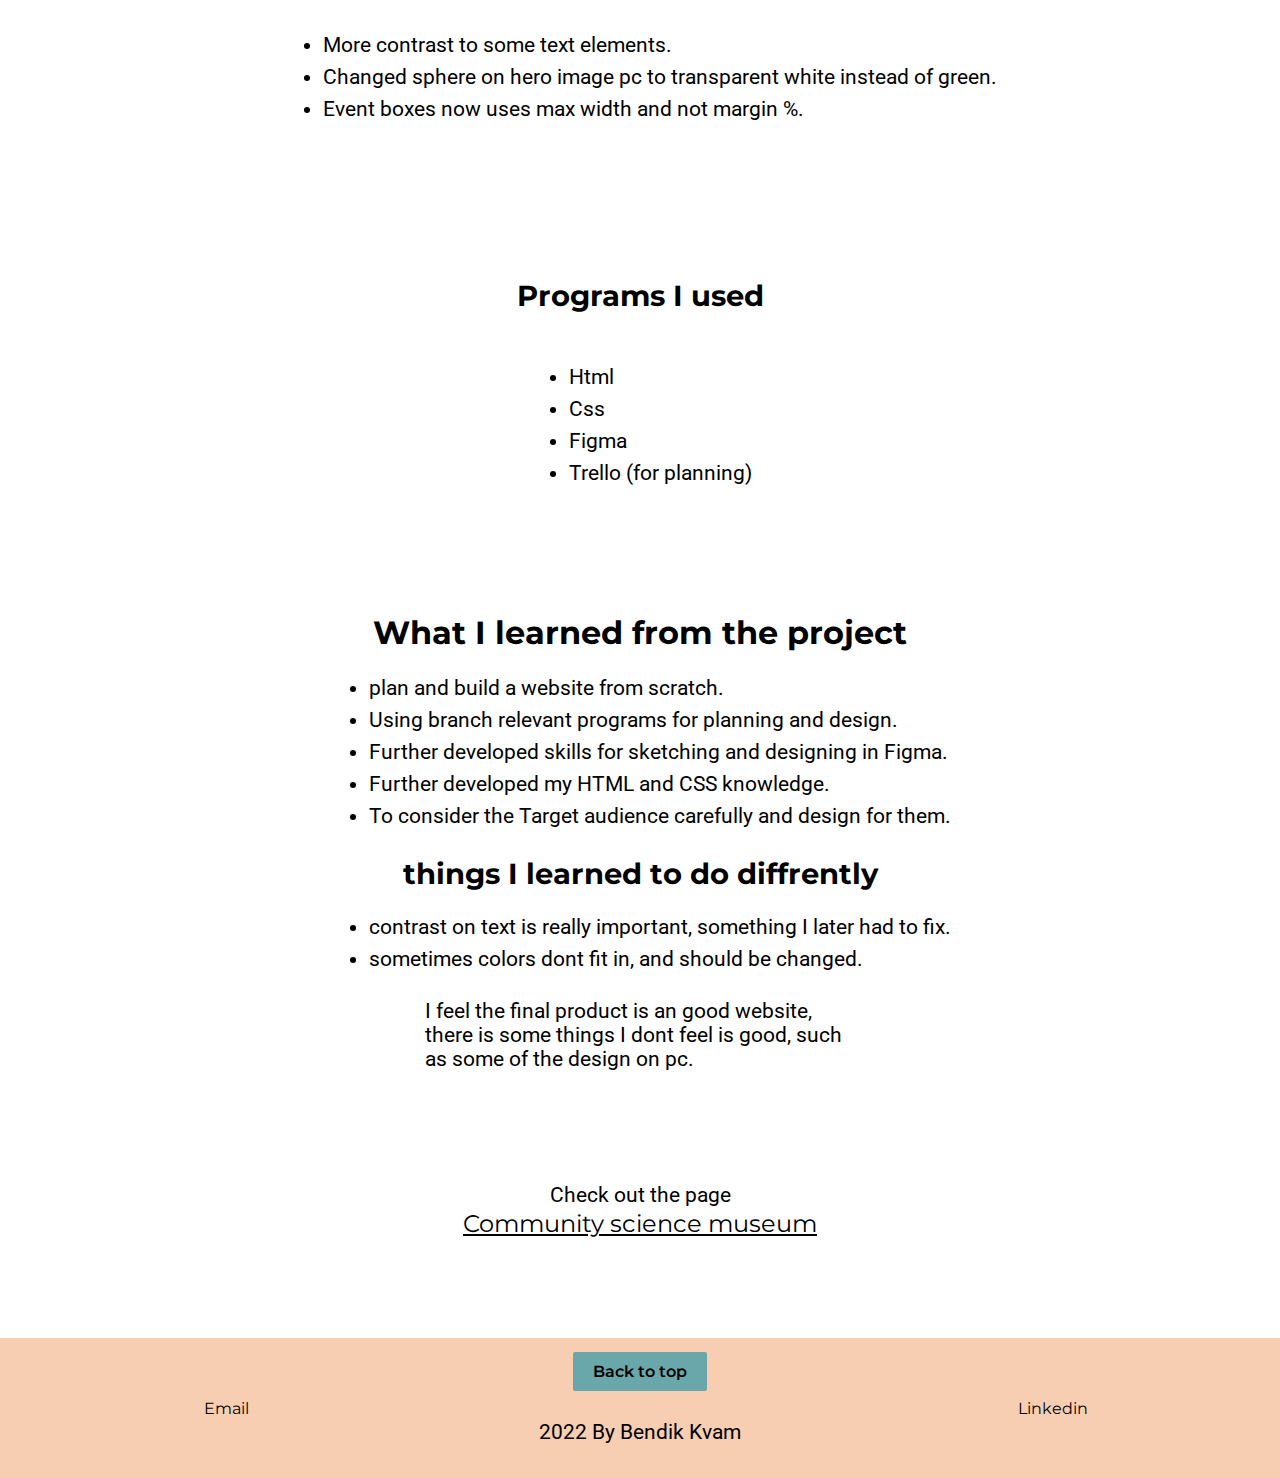
==== commit c803387d: "added last "thought" to projects" ====
--- a/communityscienceMuseum.html
+++ b/communityscienceMuseum.html
@@ -105,6 +105,7 @@
                 <li>contrast on text is really important, something I later had to fix.</li>
                 <li>sometimes colors dont fit in, and should be changed.</li>
             </ul>
+            <p>I feel the final product is an good website, there is some things I dont feel is good, such as some of the design on pc. </p>
         </section>
         <div class="link grid">
         <p>Check out the page</p>
--- a/css/style.css
+++ b/css/style.css
@@ -226,9 +226,12 @@
     max-width: 65%;
     text-align: center;
 }
-#about p{
+#about p, #learned p{
     max-width: 430px;
     
+}
+#learned p{
+    margin: 0 auto;
 }
 
 #about ul{
@@ -435,10 +438,11 @@
     section#topText p{
     max-width: 80%;
     }
-    #about p, section#finalProduct p{
+    #about p, section#finalProduct p, #learned p{
         max-width: 80%;
         margin: 0 auto;
     }
+
     ul{
         max-width: 80%;
     }
